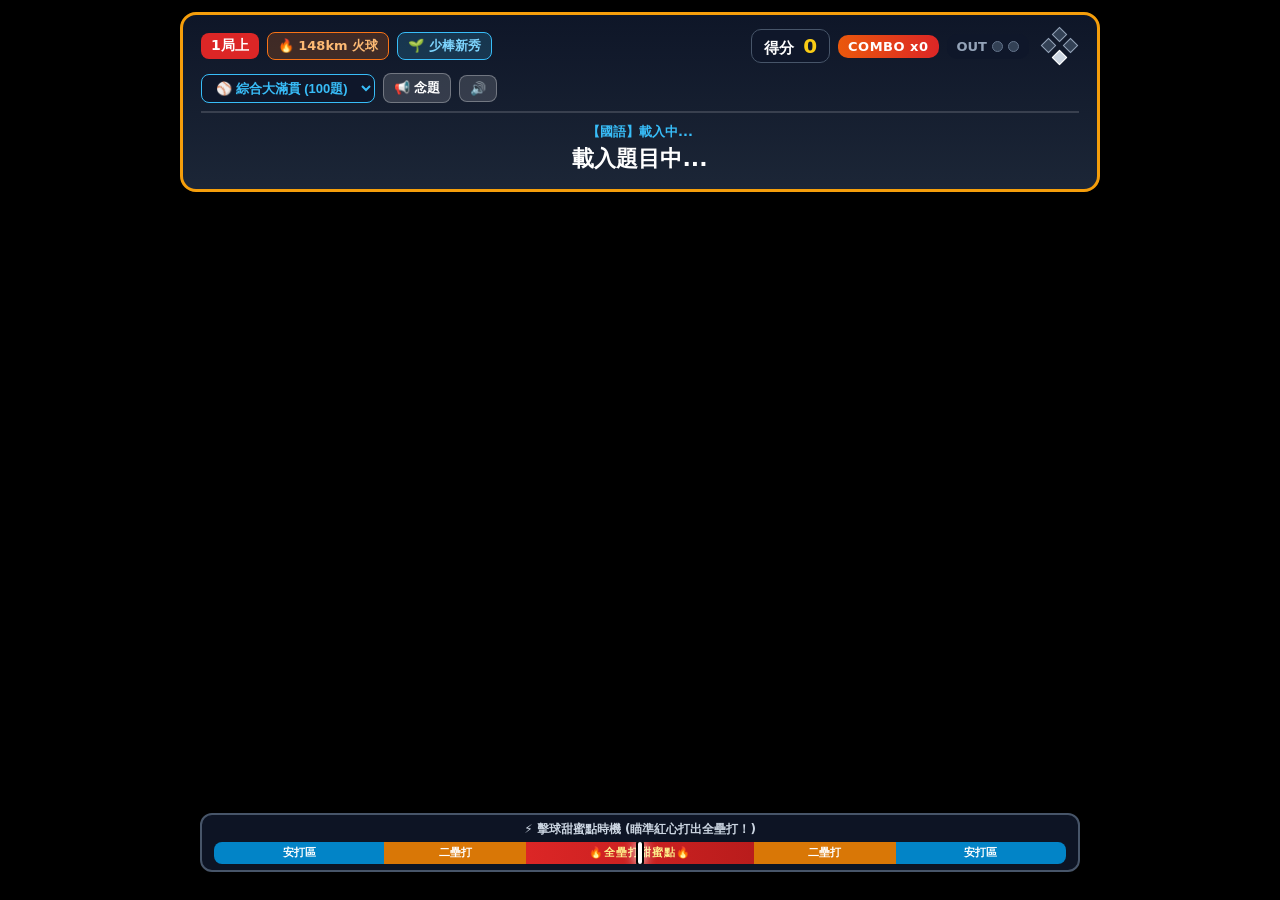
==== index.html @ 46ddd479 "feat: major redesign with Power Bar, Base Runners, Grand Slam, Follow-Ball Camera, Stadium Crowd and" ====
<!DOCTYPE html>
<html lang="zh-TW">
<head>
  <meta charset="UTF-8">
  <meta name="viewport" content="width=device-width, initial-scale=1.0, maximum-scale=1.0, user-scalable=no">
  <title>國小二年級期中考：3D 實況滿貫王</title>
  <link rel="stylesheet" href="./css/style.css">

  <script type="importmap">
  {
    "imports": {
      "three": "https://esm.sh/three@0.170.0",
      "canvas-confetti": "https://esm.sh/canvas-confetti@1.9.4"
    }
  }
  </script>
</head>
<body>
  <!-- 3D 棒球場渲染畫布 -->
  <div id="canvas-container"></div>

  <!-- 實況野球級：巨型大字橫幅特效 (HOME RUN / GRAND SLAM / DOUBLE / OUT) -->
  <div id="big-banner" class="banner-hidden">💥 HOME RUN!</div>

  <!-- 頂部電視轉播計分板與題目看板 -->
  <div id="jumbotron-hud">
    <div class="scoreboard-top">
      <!-- 左側：局數、球種與稱號 -->
      <div class="tv-left-group">
        <div class="inning-badge" id="hud-inning">1局上</div>
        <div class="pitch-badge" id="hud-pitch-type">🔥 148km 火球</div>
        <div class="rank-badge" id="hud-rank">🌱 少棒新秀</div>
      </div>

      <!-- 中央：得分、連擊 Combo、出局燈號與鑽石壘包圖 -->
      <div class="tv-center-group">
        <div class="score-pill">得分 <b id="hud-score">0</b></div>
        <div class="combo-pill" id="hud-combo">COMBO x0</div>
        <div class="outs-pill">
          OUT
          <span class="out-dot" id="out-1"></span>
          <span class="out-dot" id="out-2"></span>
        </div>
        <!-- 實況野球鑽石壘包燈號 -->
        <div class="diamond-Status" title="壘上跑者狀態">
          <div class="base-icon base-2" id="ui-base-2"></div>
          <div class="base-icon base-3" id="ui-base-3"></div>
          <div class="base-icon base-1" id="ui-base-1"></div>
          <div class="base-icon base-home"></div>
        </div>
      </div>

      <!-- 右側：科目切換、錯題特訓、語音與音效 -->
      <div class="hud-controls">
        <select id="select-mode" class="hud-select">
          <option value="all">⚾ 綜合大滿貫 (100題)</option>
          <option value="chinese">📖 康軒國語 (50題)</option>
          <option value="math">🔢 翰林數學 (50題)</option>
        </select>
        <button class="hud-btn btn-wrong hidden" id="btn-wrong-mode">🎯 錯題特訓 (0)</button>
        <button class="hud-btn" id="btn-speak" title="朗讀題目">📢 念題</button>
        <button class="hud-btn" id="btn-mute" title="音效開關">🔊</button>
      </div>
    </div>

    <!-- 題目主幹區 -->
    <div class="question-box">
      <div id="hud-subject">【國語】載入中...</div>
      <div id="hud-question">載入題目中...</div>
      <div id="hud-phonetic"></div>
    </div>
  </div>

  <!-- 底部打擊控制區：動態甜蜜點力量槽 + 左中右揮棒大按鍵 -->
  <div id="batting-controls">
    <!-- 擊球力量與甜蜜點瞄準條 -->
    <div class="power-bar-wrapper">
      <div class="power-bar-label">⚡ 擊球甜蜜點時機 (瞄準紅心打出全壘打！)</div>
      <div class="power-bar-track">
        <div class="zone-single">安打區</div>
        <div class="zone-double">二壘打</div>
        <div class="zone-homerun">🔥全壘打甜蜜點🔥</div>
        <div class="zone-double">二壘打</div>
        <div class="zone-single">安打區</div>
        <div id="power-cursor"></div>
      </div>
    </div>

    <!-- 左、中、右外野揮棒按鈕 -->
    <div id="options-container"></div>
  </div>

  <!-- 單球結果與教練戰術提示彈窗 -->
  <div id="feedback-modal" class="modal-overlay hidden">
    <div class="modal-card">
      <h2 class="modal-title" id="feedback-title">💥 全壘打 HOME RUN！</h2>
      <div class="modal-msg" id="feedback-msg">打擊詳情</div>
      <button class="action-btn" id="btn-next">下一打席 ⚾ (空白鍵)</button>
    </div>
  </div>

  <!-- 賽後 MVP 選手卡結算彈窗 -->
  <div id="final-modal" class="modal-overlay hidden">
    <div class="modal-card">
      <h2 class="modal-title" style="color: #f59e0b;">🏆 期中考大聯盟 MVP 選手卡</h2>
      <p id="final-rank-title" style="color: #38bdf8; font-weight: bold; font-size: 18px; margin-bottom: 6px;">稱號：台灣巨砲</p>
      
      <div class="mvp-stats">
        <div class="stat-item">
          <span class="stat-label">打擊率 (AVG)</span>
          <span class="stat-val" id="final-avg">.000</span>
        </div>
        <div class="stat-item">
          <span class="stat-label">全壘打 (HR)</span>
          <span class="stat-val" id="final-hr">0</span>
        </div>
        <div class="stat-item">
          <span class="stat-label">總打點 (RBI)</span>
          <span class="stat-val" id="final-score">0</span>
        </div>
      </div>

      <div id="final-wrong-summary" class="modal-msg" style="text-align: center;"></div>

      <div style="display: flex; gap: 10px; justify-content: center; flex-wrap: wrap;">
        <button class="action-btn" id="btn-restart">再打一場 🔄</button>
        <button class="action-btn btn-wrong-action hidden" id="btn-final-wrong">🎯 挑戰錯題特訓</button>
      </div>
    </div>
  </div>

  <script type="module">
    import { GameEngine } from './js/game.js';
    window.addEventListener('DOMContentLoaded', () => {
      new GameEngine();
    });
  </script>
</body>
</html>
---- css/style.css ----
* {
  box-sizing: border-box;
  margin: 0;
  padding: 0;
  user-select: none;
  -webkit-user-select: none;
}

body, html {
  width: 100%;
  height: 100%;
  overflow: hidden;
  font-family: system-ui, -apple-system, "Segoe UI", Roboto, "PingFang TC", "Microsoft JhengHei", sans-serif;
  background-color: #000;
}

#canvas-container {
  position: absolute;
  top: 0;
  left: 0;
  width: 100%;
  height: 100%;
  z-index: 1;
}

/* 擊球瞬間畫面震動特效 */
@keyframes shakeAnim {
  0% { transform: translate(0, 0) rotate(0deg); }
  20% { transform: translate(-8px, 6px) rotate(-1deg); }
  40% { transform: translate(8px, -6px) rotate(1deg); }
  60% { transform: translate(-6px, 4px) rotate(0deg); }
  80% { transform: translate(6px, -4px) rotate(0.5deg); }
  100% { transform: translate(0, 0) rotate(0deg); }
}

.screen-shake {
  animation: shakeAnim 0.35s ease-in-out;
}

/* ================= 巨型全壘打轉播大字橫幅 ================= */
#big-banner {
  position: absolute;
  top: 42%;
  left: 50%;
  transform: translate(-50%, -50%) scale(1);
  z-index: 40;
  font-size: 56px;
  font-weight: 900;
  color: #fef08a;
  text-shadow: 0 0 25px #ef4444, 0 6px 0 #991b1b, 0 10px 30px rgba(0,0,0,0.85);
  letter-spacing: 3px;
  pointer-events: none;
  white-space: nowrap;
  transition: all 0.25s cubic-bezier(0.175, 0.885, 0.32, 1.275);
}

#big-banner.banner-hidden {
  opacity: 0;
  transform: translate(-50%, -50%) scale(0.2);
}

/* ================= 頂部實況轉播計分板 ================= */
#jumbotron-hud {
  position: absolute;
  top: 12px;
  left: 50%;
  transform: translateX(-50%);
  width: 95%;
  max-width: 920px;
  background: linear-gradient(180deg, rgba(15, 23, 42, 0.95), rgba(30, 41, 59, 0.92));
  border: 3px solid #f59e0b;
  border-radius: 16px;
  box-shadow: 0 10px 35px rgba(0, 0, 0, 0.65);
  padding: 12px 18px;
  z-index: 10;
  color: #fff;
}

.scoreboard-top {
  display: flex;
  justify-content: space-between;
  align-items: center;
  flex-wrap: wrap;
  gap: 8px;
  border-bottom: 2px solid rgba(255, 255, 255, 0.15);
  padding-bottom: 8px;
  margin-bottom: 10px;
}

.tv-left-group, .tv-center-group, .hud-controls {
  display: flex;
  align-items: center;
  gap: 8px;
}

.inning-badge {
  background: #dc2626;
  color: #fff;
  padding: 4px 10px;
  border-radius: 8px;
  font-weight: 900;
  font-size: 14px;
}

.pitch-badge {
  background: rgba(249, 115, 22, 0.2);
  border: 1px solid #f97316;
  color: #fdba74;
  padding: 4px 10px;
  border-radius: 8px;
  font-weight: 700;
  font-size: 13px;
}

.rank-badge {
  background: rgba(56, 189, 248, 0.18);
  border: 1px solid #38bdf8;
  color: #7dd3fc;
  padding: 4px 10px;
  border-radius: 8px;
  font-weight: 700;
  font-size: 13px;
}

.score-pill {
  background: #0f172a;
  border: 1px solid #475569;
  padding: 4px 12px;
  border-radius: 10px;
  font-weight: 800;
  font-size: 15px;
}

.score-pill b {
  color: #facc15;
  font-size: 20px;
  margin-left: 4px;
}

.combo-pill {
  background: linear-gradient(90deg, #ea580c, #dc2626);
  color: #fff;
  padding: 4px 10px;
  border-radius: 10px;
  font-weight: 900;
  font-size: 13px;
  letter-spacing: 0.5px;
}

.outs-pill {
  display: flex;
  align-items: center;
  gap: 5px;
  background: #0f172a;
  padding: 5px 10px;
  border-radius: 10px;
  font-size: 13px;
  font-weight: 900;
  color: #94a3b8;
}

.out-dot {
  width: 11px;
  height: 11px;
  border-radius: 50%;
  background: #334155;
  border: 1px solid #64748b;
}

.out-dot.active {
  background: #ef4444;
  box-shadow: 0 0 8px #ef4444;
  border-color: #fca5a5;
}

/* 實況野球鑽石壘包狀態圖 */
.diamond-Status {
  position: relative;
  width: 38px;
  height: 38px;
  margin-left: 4px;
}

.base-icon {
  position: absolute;
  width: 11px;
  height: 11px;
  background: #334155;
  border: 1.5px solid #94a3b8;
  transform: rotate(45deg);
  transition: all 0.2s;
}

.base-icon.active {
  background: #facc15;
  border-color: #fef08a;
  box-shadow: 0 0 10px #facc15;
}

.base-2 { top: 2px; left: 13px; }
.base-3 { top: 13px; left: 2px; }
.base-1 { top: 13px; left: 24px; }
.base-home {
  bottom: 2px;
  left: 13px;
  background: #cbd5e1;
  border-color: #fff;
}

.hud-select {
  background: #0f172a;
  border: 1.5px solid #38bdf8;
  color: #38bdf8;
  padding: 5px 10px;
  border-radius: 8px;
  cursor: pointer;
  font-size: 13px;
  font-weight: bold;
  outline: none;
}

.hud-btn {
  background: rgba(255, 255, 255, 0.14);
  border: 1px solid rgba(255, 255, 255, 0.3);
  color: #fff;
  padding: 5px 10px;
  border-radius: 8px;
  cursor: pointer;
  font-size: 13px;
  font-weight: bold;
}

.hud-btn:hover {
  background: rgba(255, 255, 255, 0.28);
}

.btn-wrong {
  background: #dc2626;
  border-color: #fca5a5;
  animation: pulseBtn 1.5s infinite;
}

.hidden {
  display: none !important;
}

@keyframes pulseBtn {
  0%, 100% { transform: scale(1); }
  50% { transform: scale(1.06); }
}

.question-box {
  text-align: center;
}

#hud-subject {
  font-size: 13px;
  color: #38bdf8;
  font-weight: bold;
  margin-bottom: 3px;
}

#hud-question {
  font-size: 22px;
  font-weight: 800;
  color: #ffffff;
  line-height: 1.35;
}

.highlight-char {
  color: #fde047;
  background: rgba(234, 179, 8, 0.25);
  border: 2px solid #eab308;
  padding: 0 6px;
  border-radius: 6px;
  margin: 0 2px;
}

#hud-phonetic {
  font-size: 14px;
  color: #fcd34d;
  margin-top: 3px;
}

/* ================= 底部擊球甜蜜點力量槽 + 打擊按鈕 ================= */
#batting-controls {
  position: absolute;
  bottom: 18px;
  left: 50%;
  transform: translateX(-50%);
  width: 95%;
  max-width: 880px;
  z-index: 10;
  display: flex;
  flex-direction: column;
  gap: 10px;
}

.power-bar-wrapper {
  background: rgba(15, 23, 42, 0.88);
  border: 2px solid #475569;
  border-radius: 12px;
  padding: 6px 12px;
}

.power-bar-label {
  font-size: 12px;
  color: #cbd5e1;
  text-align: center;
  margin-bottom: 4px;
  font-weight: bold;
}

.power-bar-track {
  position: relative;
  height: 22px;
  border-radius: 8px;
  overflow: hidden;
  display: grid;
  grid-template-columns: 1.2fr 1fr 1.6fr 1fr 1.2fr;
  font-size: 11px;
  font-weight: 900;
  color: #fff;
  text-align: center;
  line-height: 22px;
}

.zone-single { background: #0284c7; }
.zone-double { background: #d97706; }
.zone-homerun {
  background: linear-gradient(90deg, #dc2626, #b91c1c);
  color: #fef08a;
  letter-spacing: 1px;
}

#power-cursor {
  position: absolute;
  top: -2px;
  bottom: -2px;
  left: 50%;
  width: 8px;
  background: #ffffff;
  border: 2px solid #000;
  border-radius: 4px;
  box-shadow: 0 0 12px #fff;
  transform: translateX(-50%);
  pointer-events: none;
}

#options-container {
  display: grid;
  grid-template-columns: repeat(3, 1fr);
  gap: 12px;
}

.batting-btn {
  background: linear-gradient(145deg, #1e293b, #0f172a);
  border: 2.5px solid #38bdf8;
  color: #ffffff;
  border-radius: 14px;
  padding: 14px 10px;
  cursor: pointer;
  display: flex;
  flex-direction: column;
  align-items: center;
  justify-content: center;
  gap: 5px;
  box-shadow: 0 6px 18px rgba(0, 0, 0, 0.55);
  transition: all 0.14s ease;
}

.batting-btn:hover:not(:disabled) {
  transform: translateY(-4px) scale(1.02);
  border-color: #facc15;
  background: linear-gradient(145deg, #1e3a8a, #0f172a);
  box-shadow: 0 8px 25px rgba(250, 204, 21, 0.45);
}

.batting-btn:active:not(:disabled) {
  transform: translateY(1px);
}

.batting-btn:disabled {
  opacity: 0.55;
  cursor: not-allowed;
}

.btn-zone {
  font-size: 12px;
  color: #7dd3fc;
  background: rgba(56, 189, 248, 0.15);
  padding: 2px 10px;
  border-radius: 10px;
  font-weight: bold;
}

.btn-text {
  font-size: 18px;
  font-weight: 900;
  color: #f8fafc;
  text-align: center;
}

/* ================= 彈窗與 MVP 選手卡 ================= */
.modal-overlay {
  position: absolute;
  top: 0;
  left: 0;
  width: 100%;
  height: 100%;
  background: rgba(0, 0, 0, 0.72);
  backdrop-filter: blur(4px);
  display: flex;
  align-items: center;
  justify-content: center;
  z-index: 50;
}

.modal-card {
  background: #0f172a;
  border: 3px solid #f59e0b;
  border-radius: 20px;
  padding: 26px 22px;
  width: 92%;
  max-width: 500px;
  text-align: center;
  color: #fff;
  box-shadow: 0 20px 50px rgba(0, 0, 0, 0.85);
}

.modal-title {
  font-size: 26px;
  font-weight: 900;
  margin-bottom: 14px;
}

.modal-msg {
  font-size: 16px;
  line-height: 1.6;
  color: #e2e8f0;
  margin-bottom: 20px;
  text-align: left;
  background: rgba(255, 255, 255, 0.06);
  padding: 14px;
  border-radius: 12px;
}

.action-btn {
  background: #f59e0b;
  color: #0f172a;
  border: none;
  font-size: 17px;
  font-weight: 900;
  padding: 12px 26px;
  border-radius: 24px;
  cursor: pointer;
  box-shadow: 0 4px 15px rgba(245, 158, 11, 0.5);
  transition: transform 0.1s;
}

.action-btn:hover {
  transform: scale(1.05);
  background: #fbbf24;
}

.btn-wrong-action {
  background: #ef4444;
  color: #fff;
  box-shadow: 0 4px 15px rgba(239, 68, 68, 0.5);
}

.mvp-stats {
  display: flex;
  justify-content: space-around;
  margin: 16px 0;
  background: rgba(255, 255, 255, 0.08);
  padding: 14px;
  border-radius: 14px;
}

.stat-item {
  display: flex;
  flex-direction: column;
  gap: 4px;
}

.stat-label {
  font-size: 13px;
  color: #94a3b8;
}

.stat-val {
  font-size: 26px;
  font-weight: 900;
  color: #facc15;
}

@media (max-width: 680px) {
  #hud-question { font-size: 17px; }
  .btn-text { font-size: 15px; }
  .batting-btn { padding: 10px 6px; }
  #big-banner { font-size: 36px; }
  .rank-badge, .pitch-badge { display: none; }
}
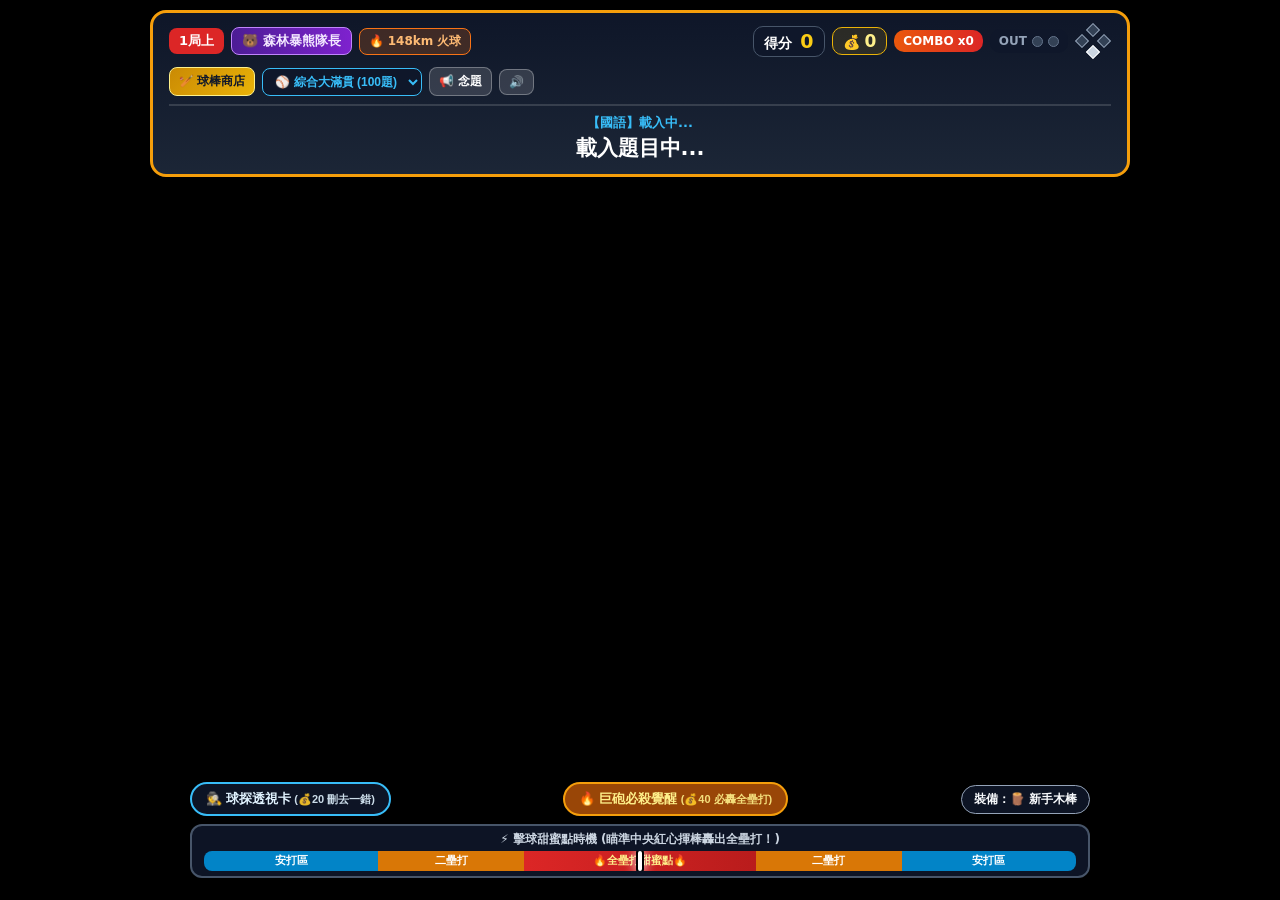
==== commit 3a7a1162: "feat: upgrade to v3.0 with 3 Boss Pitchers, Day/Sunset/Night Stadium, Bat Shop, Coins, Tactical Skil" ====
--- a/index.html
+++ b/index.html
@@ -3,7 +3,7 @@
 <head>
   <meta charset="UTF-8">
   <meta name="viewport" content="width=device-width, initial-scale=1.0, maximum-scale=1.0, user-scalable=no">
-  <title>國小二年級期中考：3D 實況滿貫王</title>
+  <title>國小二年級期中考：3D 實況滿貫王 3.0 傳奇魔王篇</title>
   <link rel="stylesheet" href="./css/style.css">
 
   <script type="importmap">
@@ -19,22 +19,26 @@
   <!-- 3D 棒球場渲染畫布 -->
   <div id="canvas-container"></div>
 
-  <!-- 實況野球級：巨型大字橫幅特效 (HOME RUN / GRAND SLAM / DOUBLE / OUT) -->
-  <div id="big-banner" class="banner-hidden">💥 HOME RUN!</div>
+  <!-- 實況野球級：巨型大字橫幅 + Statcast 飛行距離測速儀 -->
+  <div id="big-banner" class="banner-hidden">
+    <div id="banner-main">💥 HOME RUN!</div>
+    <div id="banner-statcast">📏 飛行距離：145 公尺 | 初速：172 km/h</div>
+  </div>
 
   <!-- 頂部電視轉播計分板與題目看板 -->
   <div id="jumbotron-hud">
     <div class="scoreboard-top">
-      <!-- 左側：局數、球種與稱號 -->
+      <!-- 左側：局數、魔王投手資訊與球種 -->
       <div class="tv-left-group">
         <div class="inning-badge" id="hud-inning">1局上</div>
+        <div class="boss-badge" id="hud-boss">🐻 森林暴熊隊長</div>
         <div class="pitch-badge" id="hud-pitch-type">🔥 148km 火球</div>
-        <div class="rank-badge" id="hud-rank">🌱 少棒新秀</div>
       </div>
 
-      <!-- 中央：得分、連擊 Combo、出局燈號與鑽石壘包圖 -->
+      <!-- 中央：得分、金幣、連擊、出局燈號與鑽石壘包圖 -->
       <div class="tv-center-group">
         <div class="score-pill">得分 <b id="hud-score">0</b></div>
+        <div class="coin-pill" title="答對賺取金幣解鎖神兵球棒！">💰 <b id="hud-coins">0</b></div>
         <div class="combo-pill" id="hud-combo">COMBO x0</div>
         <div class="outs-pill">
           OUT
@@ -50,14 +54,15 @@
         </div>
       </div>
 
-      <!-- 右側：科目切換、錯題特訓、語音與音效 -->
+      <!-- 右側：神兵球棒店、科目切換、錯題特訓、語音與音效 -->
       <div class="hud-controls">
+        <button class="hud-btn btn-shop" id="btn-open-shop">🏏 球棒商店</button>
         <select id="select-mode" class="hud-select">
           <option value="all">⚾ 綜合大滿貫 (100題)</option>
           <option value="chinese">📖 康軒國語 (50題)</option>
           <option value="math">🔢 翰林數學 (50題)</option>
         </select>
-        <button class="hud-btn btn-wrong hidden" id="btn-wrong-mode">🎯 錯題特訓 (0)</button>
+        <button class="hud-btn btn-wrong hidden" id="btn-wrong-mode">🎯 錯題 (0)</button>
         <button class="hud-btn" id="btn-speak" title="朗讀題目">📢 念題</button>
         <button class="hud-btn" id="btn-mute" title="音效開關">🔊</button>
       </div>
@@ -71,11 +76,22 @@
     </div>
   </div>
 
-  <!-- 底部打擊控制區：動態甜蜜點力量槽 + 左中右揮棒大按鍵 -->
+  <!-- 底部打擊控制區：戰術技能卡 + 動態甜蜜點力量槽 + 左中右揮棒大按鍵 -->
   <div id="batting-controls">
+    <!-- 戰術道具與必殺技支援列 -->
+    <div class="tactical-bar">
+      <button class="skill-btn" id="btn-skill-5050" title="消耗 20 金幣，刪去一個錯誤球路！">
+        🕵️ 球探透視卡 <span class="skill-cost">(💰20 刪去一錯)</span>
+      </button>
+      <button class="skill-btn skill-fever" id="btn-skill-fever" title="消耗 40 金幣，本棒覺醒黃金氣場 100% 必出全壘打！">
+        🔥 巨砲必殺覺醒 <span class="skill-cost">(💰40 必轟全壘打)</span>
+      </button>
+      <div class="equipped-bat-tag" id="hud-bat-name">裝備：🪵 新手木棒</div>
+    </div>
+
     <!-- 擊球力量與甜蜜點瞄準條 -->
     <div class="power-bar-wrapper">
-      <div class="power-bar-label">⚡ 擊球甜蜜點時機 (瞄準紅心打出全壘打！)</div>
+      <div class="power-bar-label">⚡ 擊球甜蜜點時機 (瞄準中央紅心揮棒轟出全壘打！)</div>
       <div class="power-bar-track">
         <div class="zone-single">安打區</div>
         <div class="zone-double">二壘打</div>
@@ -88,6 +104,18 @@
 
     <!-- 左、中、右外野揮棒按鈕 -->
     <div id="options-container"></div>
+  </div>
+
+  <!-- 🏏 神兵球棒商店彈窗 -->
+  <div id="shop-modal" class="modal-overlay hidden">
+    <div class="modal-card shop-card">
+      <h2 class="modal-title" style="color: #facc15;">🏏 傳奇神兵球棒商店</h2>
+      <p style="color: #cbd5e1; font-size: 14px; margin-bottom: 12px;">
+        目前擁有金幣：<b style="color: #facc15; font-size: 20px;" id="shop-coin-count">0</b> 💰（答對題目即可賺取金幣！）
+      </p>
+      <div class="shop-grid" id="shop-items-container"></div>
+      <button class="action-btn" id="btn-close-shop" style="margin-top: 14px;">回到球場 ⚾</button>
+    </div>
   </div>
 
   <!-- 單球結果與教練戰術提示彈窗 -->
--- a/css/style.css
+++ b/css/style.css
@@ -23,35 +23,51 @@
   z-index: 1;
 }
 
-/* 擊球瞬間畫面震動特效 */
 @keyframes shakeAnim {
   0% { transform: translate(0, 0) rotate(0deg); }
-  20% { transform: translate(-8px, 6px) rotate(-1deg); }
-  40% { transform: translate(8px, -6px) rotate(1deg); }
-  60% { transform: translate(-6px, 4px) rotate(0deg); }
-  80% { transform: translate(6px, -4px) rotate(0.5deg); }
+  20% { transform: translate(-10px, 7px) rotate(-1.2deg); }
+  40% { transform: translate(10px, -7px) rotate(1.2deg); }
+  60% { transform: translate(-7px, 5px) rotate(0deg); }
+  80% { transform: translate(7px, -5px) rotate(0.6deg); }
   100% { transform: translate(0, 0) rotate(0deg); }
 }
 
 .screen-shake {
-  animation: shakeAnim 0.35s ease-in-out;
-}
-
-/* ================= 巨型全壘打轉播大字橫幅 ================= */
+  animation: shakeAnim 0.38s ease-in-out;
+}
+
+/* ================= 巨型全壘打轉播橫幅 + Statcast ================= */
 #big-banner {
   position: absolute;
-  top: 42%;
+  top: 40%;
   left: 50%;
   transform: translate(-50%, -50%) scale(1);
   z-index: 40;
-  font-size: 56px;
+  text-align: center;
+  pointer-events: none;
+  transition: all 0.28s cubic-bezier(0.175, 0.885, 0.32, 1.275);
+}
+
+#banner-main {
+  font-size: 54px;
   font-weight: 900;
   color: #fef08a;
-  text-shadow: 0 0 25px #ef4444, 0 6px 0 #991b1b, 0 10px 30px rgba(0,0,0,0.85);
-  letter-spacing: 3px;
-  pointer-events: none;
+  text-shadow: 0 0 25px #ef4444, 0 6px 0 #991b1b, 0 12px 30px rgba(0,0,0,0.9);
+  letter-spacing: 2px;
   white-space: nowrap;
-  transition: all 0.25s cubic-bezier(0.175, 0.885, 0.32, 1.275);
+}
+
+#banner-statcast {
+  display: inline-block;
+  margin-top: 8px;
+  background: rgba(15, 23, 42, 0.92);
+  border: 2px solid #38bdf8;
+  color: #38bdf8;
+  font-size: 18px;
+  font-weight: 800;
+  padding: 5px 16px;
+  border-radius: 20px;
+  box-shadow: 0 6px 20px rgba(0,0,0,0.6);
 }
 
 #big-banner.banner-hidden {
@@ -62,16 +78,16 @@
 /* ================= 頂部實況轉播計分板 ================= */
 #jumbotron-hud {
   position: absolute;
-  top: 12px;
+  top: 10px;
   left: 50%;
   transform: translateX(-50%);
-  width: 95%;
-  max-width: 920px;
-  background: linear-gradient(180deg, rgba(15, 23, 42, 0.95), rgba(30, 41, 59, 0.92));
+  width: 96%;
+  max-width: 980px;
+  background: linear-gradient(180deg, rgba(15, 23, 42, 0.96), rgba(30, 41, 59, 0.92));
   border: 3px solid #f59e0b;
   border-radius: 16px;
-  box-shadow: 0 10px 35px rgba(0, 0, 0, 0.65);
-  padding: 12px 18px;
+  box-shadow: 0 10px 35px rgba(0, 0, 0, 0.7);
+  padding: 10px 16px;
   z-index: 10;
   color: #fff;
 }
@@ -82,15 +98,15 @@
   align-items: center;
   flex-wrap: wrap;
   gap: 8px;
-  border-bottom: 2px solid rgba(255, 255, 255, 0.15);
+  border-bottom: 2px solid rgba(255, 255, 255, 0.14);
   padding-bottom: 8px;
-  margin-bottom: 10px;
+  margin-bottom: 8px;
 }
 
 .tv-left-group, .tv-center-group, .hud-controls {
   display: flex;
   align-items: center;
-  gap: 8px;
+  gap: 7px;
 }
 
 .inning-badge {
@@ -99,52 +115,61 @@
   padding: 4px 10px;
   border-radius: 8px;
   font-weight: 900;
-  font-size: 14px;
+  font-size: 13px;
+}
+
+.boss-badge {
+  background: linear-gradient(90deg, #4c1d95, #7e22ce);
+  border: 1.5px solid #c084fc;
+  color: #f3e8ff;
+  padding: 4px 10px;
+  border-radius: 8px;
+  font-weight: 800;
+  font-size: 13px;
 }
 
 .pitch-badge {
   background: rgba(249, 115, 22, 0.2);
   border: 1px solid #f97316;
   color: #fdba74;
-  padding: 4px 10px;
+  padding: 4px 9px;
   border-radius: 8px;
   font-weight: 700;
-  font-size: 13px;
-}
-
-.rank-badge {
-  background: rgba(56, 189, 248, 0.18);
-  border: 1px solid #38bdf8;
-  color: #7dd3fc;
-  padding: 4px 10px;
-  border-radius: 8px;
-  font-weight: 700;
-  font-size: 13px;
-}
-
-.score-pill {
+  font-size: 12px;
+}
+
+.score-pill, .coin-pill {
   background: #0f172a;
-  border: 1px solid #475569;
-  padding: 4px 12px;
+  border: 1.5px solid #475569;
+  padding: 3px 10px;
   border-radius: 10px;
   font-weight: 800;
-  font-size: 15px;
+  font-size: 14px;
 }
 
 .score-pill b {
   color: #facc15;
-  font-size: 20px;
-  margin-left: 4px;
+  font-size: 19px;
+  margin-left: 3px;
+}
+
+.coin-pill {
+  border-color: #eab308;
+  background: rgba(234, 179, 8, 0.12);
+}
+
+.coin-pill b {
+  color: #fef08a;
+  font-size: 17px;
 }
 
 .combo-pill {
   background: linear-gradient(90deg, #ea580c, #dc2626);
   color: #fff;
-  padding: 4px 10px;
+  padding: 4px 9px;
   border-radius: 10px;
   font-weight: 900;
-  font-size: 13px;
-  letter-spacing: 0.5px;
+  font-size: 12px;
 }
 
 .outs-pill {
@@ -152,9 +177,9 @@
   align-items: center;
   gap: 5px;
   background: #0f172a;
-  padding: 5px 10px;
+  padding: 5px 9px;
   border-radius: 10px;
-  font-size: 13px;
+  font-size: 12px;
   font-weight: 900;
   color: #94a3b8;
 }
@@ -173,18 +198,16 @@
   border-color: #fca5a5;
 }
 
-/* 實況野球鑽石壘包狀態圖 */
 .diamond-Status {
   position: relative;
-  width: 38px;
-  height: 38px;
-  margin-left: 4px;
+  width: 36px;
+  height: 36px;
 }
 
 .base-icon {
   position: absolute;
-  width: 11px;
-  height: 11px;
+  width: 10px;
+  height: 10px;
   background: #334155;
   border: 1.5px solid #94a3b8;
   transform: rotate(45deg);
@@ -211,10 +234,10 @@
   background: #0f172a;
   border: 1.5px solid #38bdf8;
   color: #38bdf8;
-  padding: 5px 10px;
+  padding: 5px 8px;
   border-radius: 8px;
   cursor: pointer;
-  font-size: 13px;
+  font-size: 12px;
   font-weight: bold;
   outline: none;
 }
@@ -223,15 +246,26 @@
   background: rgba(255, 255, 255, 0.14);
   border: 1px solid rgba(255, 255, 255, 0.3);
   color: #fff;
-  padding: 5px 10px;
+  padding: 5px 9px;
   border-radius: 8px;
   cursor: pointer;
-  font-size: 13px;
+  font-size: 12px;
   font-weight: bold;
 }
 
 .hud-btn:hover {
   background: rgba(255, 255, 255, 0.28);
+}
+
+.btn-shop {
+  background: linear-gradient(135deg, #ca8a04, #eab308);
+  color: #0f172a;
+  border-color: #fef08a;
+  font-weight: 900;
+}
+
+.btn-shop:hover {
+  background: #facc15;
 }
 
 .btn-wrong {
@@ -257,11 +291,11 @@
   font-size: 13px;
   color: #38bdf8;
   font-weight: bold;
-  margin-bottom: 3px;
+  margin-bottom: 2px;
 }
 
 #hud-question {
-  font-size: 22px;
+  font-size: 21px;
   font-weight: 800;
   color: #ffffff;
   line-height: 1.35;
@@ -277,43 +311,105 @@
 }
 
 #hud-phonetic {
-  font-size: 14px;
+  font-size: 13px;
   color: #fcd34d;
-  margin-top: 3px;
-}
-
-/* ================= 底部擊球甜蜜點力量槽 + 打擊按鈕 ================= */
+  margin-top: 2px;
+}
+
+/* ================= 底部戰術技能 + 力量槽 + 打擊按鈕 ================= */
 #batting-controls {
   position: absolute;
-  bottom: 18px;
+  bottom: 14px;
   left: 50%;
   transform: translateX(-50%);
   width: 95%;
-  max-width: 880px;
+  max-width: 900px;
   z-index: 10;
   display: flex;
   flex-direction: column;
-  gap: 10px;
+  gap: 8px;
+}
+
+.tactical-bar {
+  display: flex;
+  justify-content: space-between;
+  align-items: center;
+  gap: 8px;
+  flex-wrap: wrap;
+}
+
+.skill-btn {
+  background: rgba(15, 23, 42, 0.9);
+  border: 2px solid #38bdf8;
+  color: #e0f2fe;
+  padding: 6px 14px;
+  border-radius: 20px;
+  font-size: 13px;
+  font-weight: 800;
+  cursor: pointer;
+  transition: all 0.15s;
+}
+
+.skill-btn:hover:not(:disabled) {
+  transform: translateY(-2px);
+  background: #0284c7;
+  color: #fff;
+}
+
+.skill-btn:disabled {
+  opacity: 0.45;
+  cursor: not-allowed;
+}
+
+.skill-fever {
+  border-color: #f59e0b;
+  color: #fef08a;
+  background: rgba(180, 83, 9, 0.85);
+}
+
+.skill-fever:hover:not(:disabled) {
+  background: #d97706;
+}
+
+.skill-fever.active-fever {
+  background: linear-gradient(90deg, #dc2626, #f59e0b);
+  box-shadow: 0 0 18px #facc15;
+  animation: pulseBtn 0.8s infinite;
+}
+
+.skill-cost {
+  font-size: 11px;
+  opacity: 0.9;
+}
+
+.equipped-bat-tag {
+  background: rgba(15, 23, 42, 0.88);
+  border: 1.5px solid #94a3b8;
+  color: #f8fafc;
+  padding: 5px 12px;
+  border-radius: 16px;
+  font-size: 12px;
+  font-weight: bold;
 }
 
 .power-bar-wrapper {
-  background: rgba(15, 23, 42, 0.88);
+  background: rgba(15, 23, 42, 0.9);
   border: 2px solid #475569;
   border-radius: 12px;
-  padding: 6px 12px;
+  padding: 5px 12px;
 }
 
 .power-bar-label {
   font-size: 12px;
   color: #cbd5e1;
   text-align: center;
-  margin-bottom: 4px;
+  margin-bottom: 3px;
   font-weight: bold;
 }
 
 .power-bar-track {
   position: relative;
-  height: 22px;
+  height: 20px;
   border-radius: 8px;
   overflow: hidden;
   display: grid;
@@ -322,7 +418,7 @@
   font-weight: 900;
   color: #fff;
   text-align: center;
-  line-height: 22px;
+  line-height: 20px;
 }
 
 .zone-single { background: #0284c7; }
@@ -330,7 +426,6 @@
 .zone-homerun {
   background: linear-gradient(90deg, #dc2626, #b91c1c);
   color: #fef08a;
-  letter-spacing: 1px;
 }
 
 #power-cursor {
@@ -350,7 +445,7 @@
 #options-container {
   display: grid;
   grid-template-columns: repeat(3, 1fr);
-  gap: 12px;
+  gap: 10px;
 }
 
 .batting-btn {
@@ -358,13 +453,13 @@
   border: 2.5px solid #38bdf8;
   color: #ffffff;
   border-radius: 14px;
-  padding: 14px 10px;
+  padding: 12px 8px;
   cursor: pointer;
   display: flex;
   flex-direction: column;
   align-items: center;
   justify-content: center;
-  gap: 5px;
+  gap: 4px;
   box-shadow: 0 6px 18px rgba(0, 0, 0, 0.55);
   transition: all 0.14s ease;
 }
@@ -376,13 +471,15 @@
   box-shadow: 0 8px 25px rgba(250, 204, 21, 0.45);
 }
 
-.batting-btn:active:not(:disabled) {
-  transform: translateY(1px);
-}
-
 .batting-btn:disabled {
-  opacity: 0.55;
+  opacity: 0.35;
   cursor: not-allowed;
+}
+
+.batting-btn.eliminated-opt {
+  opacity: 0.22;
+  border-color: #475569;
+  text-decoration: line-through;
 }
 
 .btn-zone {
@@ -395,20 +492,20 @@
 }
 
 .btn-text {
-  font-size: 18px;
+  font-size: 17px;
   font-weight: 900;
   color: #f8fafc;
   text-align: center;
 }
 
-/* ================= 彈窗與 MVP 選手卡 ================= */
+/* ================= 神兵球棒商店與彈窗 ================= */
 .modal-overlay {
   position: absolute;
   top: 0;
   left: 0;
   width: 100%;
   height: 100%;
-  background: rgba(0, 0, 0, 0.72);
+  background: rgba(0, 0, 0, 0.76);
   backdrop-filter: blur(4px);
   display: flex;
   align-items: center;
@@ -420,25 +517,82 @@
   background: #0f172a;
   border: 3px solid #f59e0b;
   border-radius: 20px;
-  padding: 26px 22px;
+  padding: 24px 20px;
   width: 92%;
-  max-width: 500px;
+  max-width: 520px;
   text-align: center;
   color: #fff;
   box-shadow: 0 20px 50px rgba(0, 0, 0, 0.85);
 }
 
+.shop-card {
+  max-width: 600px;
+}
+
+.shop-grid {
+  display: grid;
+  grid-template-columns: repeat(2, 1fr);
+  gap: 10px;
+  margin-top: 8px;
+}
+
+.shop-item {
+  background: rgba(30, 41, 59, 0.9);
+  border: 2px solid #475569;
+  border-radius: 14px;
+  padding: 12px;
+  display: flex;
+  flex-direction: column;
+  align-items: center;
+  gap: 6px;
+}
+
+.shop-item.equipped {
+  border-color: #facc15;
+  background: rgba(234, 179, 8, 0.15);
+}
+
+.shop-item-title {
+  font-size: 16px;
+  font-weight: 900;
+  color: #fef08a;
+}
+
+.shop-item-desc {
+  font-size: 12px;
+  color: #cbd5e1;
+  line-height: 1.35;
+}
+
+.shop-buy-btn {
+  margin-top: 4px;
+  background: #38bdf8;
+  color: #0f172a;
+  border: none;
+  padding: 6px 16px;
+  border-radius: 14px;
+  font-weight: 900;
+  font-size: 13px;
+  cursor: pointer;
+}
+
+.shop-buy-btn:disabled {
+  background: #475569;
+  color: #94a3b8;
+  cursor: not-allowed;
+}
+
 .modal-title {
-  font-size: 26px;
-  font-weight: 900;
-  margin-bottom: 14px;
+  font-size: 25px;
+  font-weight: 900;
+  margin-bottom: 12px;
 }
 
 .modal-msg {
   font-size: 16px;
   line-height: 1.6;
   color: #e2e8f0;
-  margin-bottom: 20px;
+  margin-bottom: 18px;
   text-align: left;
   background: rgba(255, 255, 255, 0.06);
   padding: 14px;
@@ -449,32 +603,25 @@
   background: #f59e0b;
   color: #0f172a;
   border: none;
-  font-size: 17px;
-  font-weight: 900;
-  padding: 12px 26px;
+  font-size: 16px;
+  font-weight: 900;
+  padding: 10px 24px;
   border-radius: 24px;
   cursor: pointer;
   box-shadow: 0 4px 15px rgba(245, 158, 11, 0.5);
-  transition: transform 0.1s;
-}
-
-.action-btn:hover {
-  transform: scale(1.05);
-  background: #fbbf24;
 }
 
 .btn-wrong-action {
   background: #ef4444;
   color: #fff;
-  box-shadow: 0 4px 15px rgba(239, 68, 68, 0.5);
 }
 
 .mvp-stats {
   display: flex;
   justify-content: space-around;
-  margin: 16px 0;
+  margin: 14px 0;
   background: rgba(255, 255, 255, 0.08);
-  padding: 14px;
+  padding: 12px;
   border-radius: 14px;
 }
 
@@ -484,21 +631,15 @@
   gap: 4px;
 }
 
-.stat-label {
-  font-size: 13px;
-  color: #94a3b8;
-}
-
-.stat-val {
-  font-size: 26px;
-  font-weight: 900;
-  color: #facc15;
-}
+.stat-label { font-size: 13px; color: #94a3b8; }
+.stat-val { font-size: 25px; font-weight: 900; color: #facc15; }
 
 @media (max-width: 680px) {
   #hud-question { font-size: 17px; }
-  .btn-text { font-size: 15px; }
-  .batting-btn { padding: 10px 6px; }
-  #big-banner { font-size: 36px; }
-  .rank-badge, .pitch-badge { display: none; }
-}
+  .btn-text { font-size: 14px; }
+  .batting-btn { padding: 9px 5px; }
+  #banner-main { font-size: 32px; }
+  #banner-statcast { font-size: 13px; }
+  .pitch-badge { display: none; }
+  .shop-grid { grid-template-columns: 1fr; }
+}
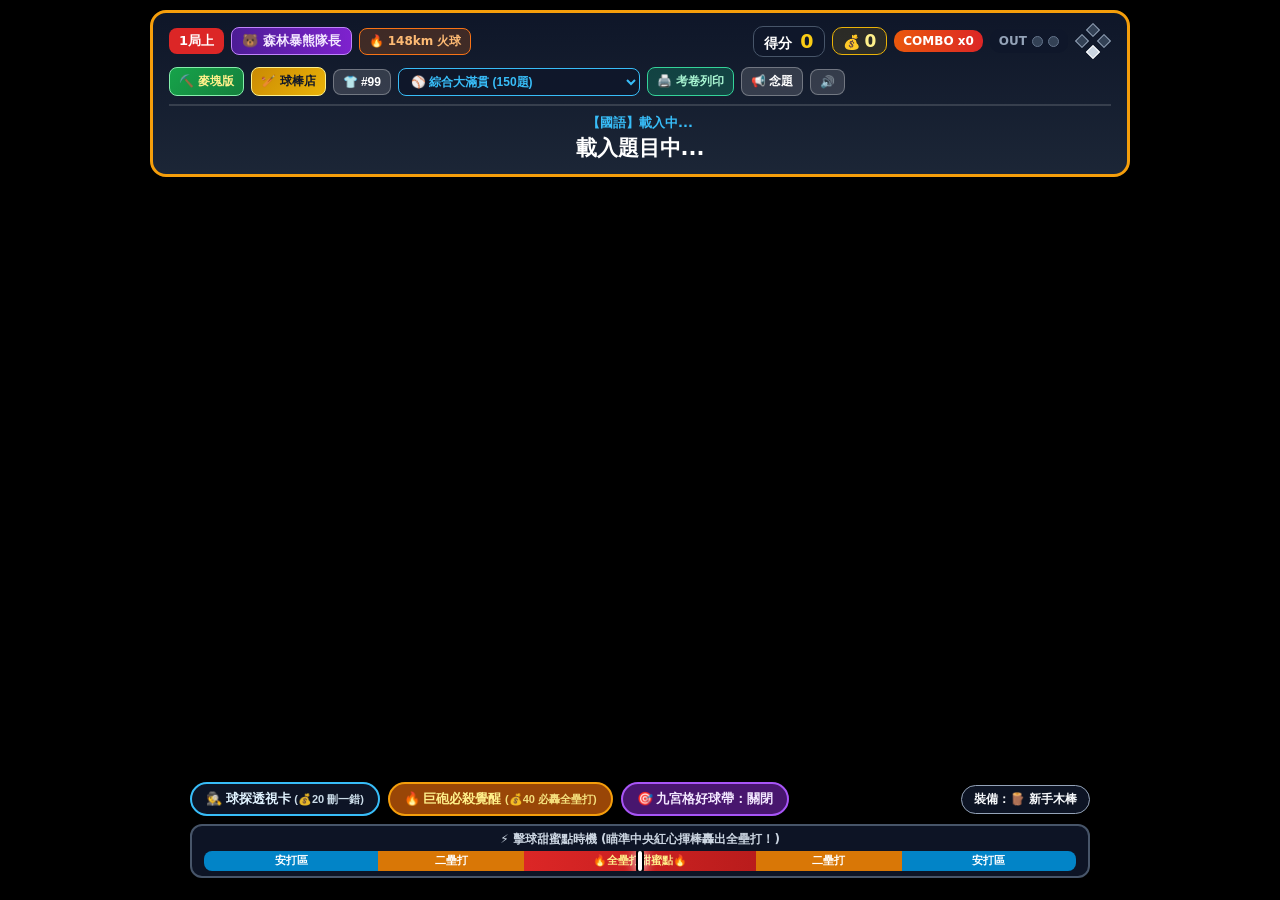
==== commit 229abe9f: "feat: 新增3D麥塊體素版、生活科50題與光影實驗室、A4考卷弱點雷達及PWA離線快取" ====
--- a/index.html
+++ b/index.html
@@ -3,8 +3,9 @@
 <head>
   <meta charset="UTF-8">
   <meta name="viewport" content="width=device-width, initial-scale=1.0, maximum-scale=1.0, user-scalable=no">
-  <title>國小二年級期中考：3D 實況滿貫王 3.0 傳奇魔王篇</title>
+  <title>國小二年級期中考：3D 實況滿貫王 4.0 傳奇魔王篇</title>
   <link rel="stylesheet" href="./css/style.css">
+  <link rel="manifest" href="./manifest.json">
 
   <script type="importmap">
   {
@@ -54,15 +55,44 @@
         </div>
       </div>
 
-      <!-- 右側：神兵球棒店、科目切換、錯題特訓、語音與音效 -->
+      <!-- 右側：神兵球棒店、球衣設定、科目/單元切換、紙本列印、錯題特訓、語音與音效 -->
       <div class="hud-controls">
-        <button class="hud-btn btn-shop" id="btn-open-shop">🏏 球棒商店</button>
-        <select id="select-mode" class="hud-select">
-          <option value="all">⚾ 綜合大滿貫 (100題)</option>
-          <option value="chinese">📖 康軒國語 (50題)</option>
-          <option value="math">🔢 翰林數學 (50題)</option>
+        <a href="./minecraft.html" class="hud-btn btn-mc" title="切換至 3D 麥塊方塊冒險版">⛏️ 麥塊版</a>
+        <button class="hud-btn btn-shop" id="btn-open-shop" title="購買與裝備傳奇球棒">🏏 球棒店</button>
+        <button class="hud-btn" id="btn-open-profile" title="自訂選手名字與球衣背號">👕 <span id="hud-jersey-badge">#99</span></button>
+        <select id="select-mode" class="hud-select" title="選擇挑戰科目或單元專項特訓">
+          <optgroup label="🏆 綜合與全科模式">
+            <option value="all">⚾ 綜合大滿貫 (150題)</option>
+            <option value="chinese">📖 康軒國語全範圍 (50題)</option>
+            <option value="math">🔢 翰林數學全範圍 (50題)</option>
+            <option value="life">🌱 生活課程全範圍 (50題)</option>
+          </optgroup>
+          <optgroup label="📖 康軒國語・題型專項">
+            <option value="chi_poly">🔤 國語：多音字辨析 (10題)</option>
+            <option value="chi_typo">🔍 國語：形近字與改錯 (10題)</option>
+            <option value="chi_radical">🧩 國語：部首與部件 (12題)</option>
+            <option value="chi_reading">📚 國語：第1~6課文意 (10題)</option>
+            <option value="chi_grammar">✍️ 國語：短語量詞與句型 (8題)</option>
+          </optgroup>
+          <optgroup label="🔢 翰林數學・單元專項">
+            <option value="math_u1">💯 數學U1：200以內的數 (12題)</option>
+            <option value="math_u2">➕ 數學U2：二位數加減法 (12題)</option>
+            <option value="math_u3">📏 數學U3：公分與斷尺 (10題)</option>
+            <option value="math_u4">🏃 數學U4：兩步驟應用 (10題)</option>
+            <option value="math_u5">📐 數學U5：平面圖形與直線 (6題)</option>
+          </optgroup>
+          <optgroup label="🌱 生活課程・主題專項">
+            <option value="life_u1">🍁 生活U1：秋天的觀察 (13題)</option>
+            <option value="life_u2">☀️ 生活U2：光與影子的遊戲 (15題)</option>
+            <option value="life_u3">🏘️ 生活U3：認識社區生活 (12題)</option>
+            <option value="life_u4">🛡️ 生活U4：校園安全與自理 (10題)</option>
+          </optgroup>
+          <optgroup label="🎯 弱點補強">
+            <option value="wrong" hidden>🎯 錯題特訓營</option>
+          </optgroup>
         </select>
         <button class="hud-btn btn-wrong hidden" id="btn-wrong-mode">🎯 錯題 (0)</button>
+        <a href="./print-exam.html" target="_blank" class="hud-btn btn-print" title="開啟可列印 A4 期中模擬考卷產生器">🖨️ 考卷列印</a>
         <button class="hud-btn" id="btn-speak" title="朗讀題目">📢 念題</button>
         <button class="hud-btn" id="btn-mute" title="音效開關">🔊</button>
       </div>
@@ -74,18 +104,38 @@
       <div id="hud-question">載入題目中...</div>
       <div id="hud-phonetic"></div>
     </div>
+
+    <!-- Phase 2.2：外野邊線爭議・互動式斷尺視覺量測台 (數學第 3 單元自動啟動) -->
+    <div id="ruler-widget-container" class="hidden"></div>
+
+    <!-- Phase 2.3：盜壘衝刺・兩步驟跑壘連鎖解題列 (數學第 4 單元自動啟動) -->
+    <div id="baserun-chain-container" class="hidden"></div>
+
+    <!-- 生活科第 2 單元：球場光與影子互動實驗室 -->
+    <div id="shadow-lab-container" class="hidden"></div>
+  </div>
+
+  <!-- Phase 2.1：好球帶九宮格投球靶心面板 (開啟九宮格模式時浮現於投手丘前方) -->
+  <div id="strike-zone-overlay" class="hidden">
+    <div class="sz-header">🎯 王牌九宮格好球帶（點擊正確答案靶板，投出火球擊碎它！）</div>
+    <div id="strike-zone-grid" class="sz-grid"></div>
   </div>
 
   <!-- 底部打擊控制區：戰術技能卡 + 動態甜蜜點力量槽 + 左中右揮棒大按鍵 -->
   <div id="batting-controls">
     <!-- 戰術道具與必殺技支援列 -->
     <div class="tactical-bar">
-      <button class="skill-btn" id="btn-skill-5050" title="消耗 20 金幣，刪去一個錯誤球路！">
-        🕵️ 球探透視卡 <span class="skill-cost">(💰20 刪去一錯)</span>
-      </button>
-      <button class="skill-btn skill-fever" id="btn-skill-fever" title="消耗 40 金幣，本棒覺醒黃金氣場 100% 必出全壘打！">
-        🔥 巨砲必殺覺醒 <span class="skill-cost">(💰40 必轟全壘打)</span>
-      </button>
+      <div class="tactical-left-skills">
+        <button class="skill-btn" id="btn-skill-5050" title="消耗 20 金幣，刪去一個錯誤球路！">
+          🕵️ 球探透視卡 <span class="skill-cost">(💰20 刪一錯)</span>
+        </button>
+        <button class="skill-btn skill-fever" id="btn-skill-fever" title="消耗 40 金幣，本棒覺醒黃金氣場 100% 必出全壘打！">
+          🔥 巨砲必殺覺醒 <span class="skill-cost">(💰40 必轟全壘打)</span>
+        </button>
+        <button class="skill-btn skill-grid-toggle" id="btn-toggle-pitchgrid" title="切換「經典三向揮棒」與「九宮格好球帶靶心模式」">
+          🎯 九宮格好球帶：關閉
+        </button>
+      </div>
       <div class="equipped-bat-tag" id="hud-bat-name">裝備：🪵 新手木棒</div>
     </div>
 
@@ -106,6 +156,30 @@
     <div id="options-container"></div>
   </div>
 
+  <!-- 👕 球員姓名與背號客製化彈窗 (Phase 3) -->
+  <div id="profile-modal" class="modal-overlay hidden">
+    <div class="modal-card">
+      <h2 class="modal-title" style="color: #38bdf8;">👕 客製化球員卡與球衣背號</h2>
+      <p style="color: #cbd5e1; font-size: 14px; margin-bottom: 14px;">
+        設定你的名字與幸運背號，會即時印在 3D 打者球衣背後與賽後 MVP 球員卡上喔！
+      </p>
+      <div class="profile-form">
+        <label class="profile-label">
+          <span>選手姓名／暱稱：</span>
+          <input type="text" id="input-player-name" class="profile-input" maxlength="8" placeholder="例如：小智、台灣巨砲">
+        </label>
+        <label class="profile-label">
+          <span>球衣背號 (0~99)：</span>
+          <input type="number" id="input-jersey-num" class="profile-input" min="0" max="99" placeholder="99">
+        </label>
+      </div>
+      <div style="display: flex; gap: 10px; justify-content: center; margin-top: 16px;">
+        <button class="action-btn" id="btn-save-profile">✅ 儲存並換上球衣</button>
+        <button class="hud-btn" id="btn-close-profile" style="padding: 10px 18px;">取消</button>
+      </div>
+    </div>
+  </div>
+
   <!-- 🏏 神兵球棒商店彈窗 -->
   <div id="shop-modal" class="modal-overlay hidden">
     <div class="modal-card shop-card">
@@ -131,6 +205,7 @@
   <div id="final-modal" class="modal-overlay hidden">
     <div class="modal-card">
       <h2 class="modal-title" style="color: #f59e0b;">🏆 期中考大聯盟 MVP 選手卡</h2>
+      <p id="final-player-badge" style="color: #fef08a; font-weight: 900; font-size: 16px; margin-bottom: 4px;"></p>
       <p id="final-rank-title" style="color: #38bdf8; font-weight: bold; font-size: 18px; margin-bottom: 6px;">稱號：台灣巨砲</p>
       
       <div class="mvp-stats">
@@ -152,6 +227,7 @@
 
       <div style="display: flex; gap: 10px; justify-content: center; flex-wrap: wrap;">
         <button class="action-btn" id="btn-restart">再打一場 🔄</button>
+        <button class="action-btn btn-download-card" id="btn-download-card">📸 下載球員卡 (PNG)</button>
         <button class="action-btn btn-wrong-action hidden" id="btn-final-wrong">🎯 挑戰錯題特訓</button>
       </div>
     </div>
@@ -162,6 +238,11 @@
     window.addEventListener('DOMContentLoaded', () => {
       new GameEngine();
     });
+    if ('serviceWorker' in navigator) {
+      window.addEventListener('load', () => {
+        navigator.serviceWorker.register('./sw.js').catch(() => {});
+      });
+    }
   </script>
 </body>
 </html>
--- a/css/style.css
+++ b/css/style.css
@@ -616,6 +616,66 @@
   color: #fff;
 }
 
+/* ================= 引導式教學 (Scaffolding Coaching UI) ================= */
+.guide-step-card {
+  border-radius: 10px;
+  padding: 10px 12px;
+  margin-bottom: 10px;
+  font-size: 15px;
+  line-height: 1.55;
+}
+
+.guide-step-trap {
+  background: rgba(239, 68, 68, 0.16);
+  border-left: 4px solid #ef4444;
+  color: #fecaca;
+}
+
+.guide-step-think {
+  background: rgba(56, 189, 248, 0.16);
+  border-left: 4px solid #38bdf8;
+  color: #e0f2fe;
+}
+
+.guide-step-scaffold {
+  background: rgba(250, 204, 21, 0.15);
+  border: 1.5px dashed #facc15;
+  color: #fef08a;
+  margin-top: 8px;
+}
+
+.btn-reveal-clue {
+  width: 100%;
+  background: linear-gradient(90deg, #0284c7, #2563eb);
+  color: #ffffff;
+  border: 1.5px solid #7dd3fc;
+  padding: 8px 14px;
+  border-radius: 10px;
+  font-size: 14px;
+  font-weight: 800;
+  cursor: pointer;
+  margin-top: 4px;
+  transition: all 0.15s ease;
+}
+
+.btn-reveal-clue:hover {
+  background: linear-gradient(90deg, #0369a1, #1d4ed8);
+  transform: scale(1.01);
+}
+
+.coach-live-banner {
+  display: inline-block;
+  margin-top: 4px;
+  padding: 4px 12px;
+  background: rgba(234, 179, 8, 0.22);
+  border: 1.5px solid #facc15;
+  border-radius: 12px;
+  color: #fef08a !important;
+  font-weight: 800;
+  font-size: 14px !important;
+  animation: pulseBtn 2s infinite;
+}
+
 .mvp-stats {
   display: flex;
   justify-content: space-around;
@@ -633,6 +693,492 @@
 
 .stat-label { font-size: 13px; color: #94a3b8; }
 .stat-val { font-size: 25px; font-weight: 900; color: #facc15; }
+
+.btn-print {
+  text-decoration: none;
+  background: rgba(16, 185, 129, 0.25);
+  border-color: #34d399;
+  color: #a7f3d0;
+}
+
+.btn-print:hover {
+  background: rgba(16, 185, 129, 0.45);
+}
+
+.btn-mc {
+  text-decoration: none;
+  background: linear-gradient(135deg, #16a34a, #15803d);
+  border-color: #86efac;
+  color: #fef08a;
+  font-weight: 900;
+}
+
+.btn-mc:hover {
+  background: #22c55e;
+  color: #090d16;
+}
+
+.tactical-left-skills {
+  display: flex;
+  align-items: center;
+  gap: 8px;
+  flex-wrap: wrap;
+}
+
+.skill-grid-toggle {
+  border-color: #a855f7;
+  color: #f3e8ff;
+  background: rgba(88, 28, 135, 0.82);
+}
+
+.skill-grid-toggle.active-grid {
+  background: linear-gradient(90deg, #7e22ce, #ec4899);
+  border-color: #fef08a;
+  box-shadow: 0 0 14px rgba(236, 72, 153, 0.7);
+}
+
+.btn-download-card {
+  background: linear-gradient(135deg, #0284c7, #2563eb);
+  color: #fff;
+  box-shadow: 0 4px 15px rgba(37, 99, 235, 0.5);
+}
+
+/* ================= Phase 2.2: 外野邊線爭議・互動式斷尺視覺量測台 ================= */
+.ruler-challenge-box {
+  margin-top: 8px;
+  background: rgba(15, 23, 42, 0.92);
+  border: 1.5px solid #38bdf8;
+  border-radius: 12px;
+  padding: 8px 14px;
+}
+
+.ruler-header {
+  display: flex;
+  justify-content: space-between;
+  align-items: center;
+  font-size: 13px;
+  color: #bae6fd;
+  margin-bottom: 6px;
+  flex-wrap: wrap;
+  gap: 6px;
+}
+
+.ruler-hop-btn {
+  background: linear-gradient(90deg, #16a34a, #15803d);
+  color: #fff;
+  border: 1px solid #86efac;
+  border-radius: 14px;
+  padding: 3px 12px;
+  font-size: 12px;
+  font-weight: 800;
+  cursor: pointer;
+}
+
+.ruler-hop-btn:disabled {
+  background: #334155;
+  border-color: #64748b;
+  color: #fef08a;
+  cursor: default;
+}
+
+.ruler-visual-area {
+  position: relative;
+  height: 62px;
+  margin: 4px 12px 0;
+}
+
+.measured-object {
+  position: absolute;
+  top: 2px;
+  height: 22px;
+  border-radius: 6px;
+  border: 2px solid #fff;
+  display: flex;
+  align-items: center;
+  justify-content: center;
+  font-size: 12px;
+  font-weight: 900;
+  color: #0f172a;
+  box-shadow: 0 2px 8px rgba(0, 0, 0, 0.5);
+  z-index: 3;
+}
+
+.ruler-jump-arc {
+  position: absolute;
+  top: 4px;
+  height: 24px;
+  border-top: 3px dashed #facc15;
+  border-left: 2px solid #facc15;
+  border-right: 2px solid #facc15;
+  border-radius: 50% 50% 0 0;
+  z-index: 4;
+  display: flex;
+  justify-content: center;
+}
+
+.arc-badge {
+  background: #dc2626;
+  color: #fef08a;
+  font-size: 10px;
+  font-weight: 900;
+  padding: 0 4px;
+  border-radius: 6px;
+  height: 15px;
+  line-height: 15px;
+  margin-top: -10px;
+}
+
+.ruler-body {
+  position: absolute;
+  bottom: 0;
+  left: 0;
+  right: 0;
+  height: 32px;
+  background: linear-gradient(180deg, #fef08a, #eab308);
+  border: 2px solid #ca8a04;
+  border-radius: 4px;
+}
+
+.ruler-body.ruler-broken-left {
+  border-left: 4px dashed #dc2626;
+}
+
+.ruler-tick {
+  position: absolute;
+  top: 0;
+  transform: translateX(-50%);
+  display: flex;
+  flex-direction: column;
+  align-items: center;
+}
+
+.tick-line {
+  width: 2px;
+  height: 11px;
+  background: #0f172a;
+}
+
+.tick-num {
+  font-size: 12px;
+  font-weight: 900;
+  color: #0f172a;
+  margin-top: 1px;
+}
+
+.tick-highlight-start {
+  background: #2563eb;
+  color: #fff;
+  padding: 0 5px;
+  border-radius: 6px;
+}
+
+.tick-highlight-end {
+  background: #dc2626;
+  color: #fff;
+  padding: 0 5px;
+  border-radius: 6px;
+}
+
+/* ================= Phase 2.3: 盜壘衝刺・兩步驟跑壘連鎖 ================= */
+.baserun-chain-box {
+  margin-top: 8px;
+  background: rgba(30, 58, 138, 0.55);
+  border: 1.5px solid #facc15;
+  border-radius: 12px;
+  padding: 7px 12px;
+}
+
+.chain-step-row {
+  display: flex;
+  align-items: center;
+  justify-content: space-between;
+  flex-wrap: wrap;
+  gap: 8px;
+}
+
+.chain-title {
+  font-size: 13px;
+  font-weight: 800;
+  color: #fef08a;
+}
+
+.chain-choices {
+  display: flex;
+  gap: 6px;
+}
+
+.chain-choice-btn {
+  background: #0f172a;
+  border: 1.5px solid #38bdf8;
+  color: #e0f2fe;
+  padding: 4px 12px;
+  border-radius: 14px;
+  font-size: 12px;
+  font-weight: 900;
+  cursor: pointer;
+}
+
+.chain-choice-btn:hover:not(:disabled) {
+  background: #0284c7;
+  color: #fff;
+}
+
+.chain-choice-btn.chain-correct {
+  background: #16a34a;
+  border-color: #86efac;
+  color: #fff;
+}
+
+.chain-choice-btn.chain-wrong {
+  background: #7f1d1d;
+  border-color: #ef4444;
+  color: #fca5a5;
+  text-decoration: line-through;
+}
+
+.chain-step2-banner {
+  margin-top: 6px;
+  padding-top: 5px;
+  border-top: 1px dashed rgba(250, 204, 21, 0.4);
+  font-size: 13px;
+  color: #86efac;
+  text-align: center;
+}
+
+/* ================= Phase 2.4: 球場光與影子互動實驗室 (生活第2單元) ================= */
+.shadow-lab-box {
+  margin-top: 8px;
+  background: rgba(15, 23, 42, 0.72);
+  border: 1.5px solid #fbbf24;
+  border-radius: 12px;
+  padding: 8px 12px;
+}
+
+.shadow-lab-header {
+  display: flex;
+  flex-direction: column;
+  gap: 6px;
+  font-size: 12px;
+  color: #fef08a;
+  margin-bottom: 6px;
+}
+
+.shadow-lab-btns {
+  display: flex;
+  flex-wrap: wrap;
+  gap: 5px;
+}
+
+.shadow-mode-btn {
+  background: #1e293b;
+  border: 1.5px solid #38bdf8;
+  color: #e0f2fe;
+  padding: 3px 9px;
+  border-radius: 12px;
+  font-size: 11.5px;
+  font-weight: 800;
+  cursor: pointer;
+  transition: all 0.15s;
+}
+
+.shadow-mode-btn:hover,
+.shadow-mode-btn.active {
+  background: #f59e0b;
+  border-color: #fef08a;
+  color: #0f172a;
+}
+
+.shadow-stage {
+  position: relative;
+  height: 76px;
+  background: linear-gradient(180deg, #0c4a6e 0%, #14532d 72%, #166534 100%);
+  border-radius: 8px;
+  border: 1px solid rgba(255, 255, 255, 0.2);
+  overflow: hidden;
+}
+
+.compass-tag {
+  position: absolute;
+  top: 6px;
+  font-size: 11px;
+  font-weight: 900;
+  padding: 1px 6px;
+  border-radius: 6px;
+  background: rgba(15, 23, 42, 0.75);
+  color: #f8fafc;
+}
+
+.compass-east { left: 8px; border: 1px solid #f97316; }
+.compass-west { right: 8px; border: 1px solid #38bdf8; }
+
+.light-source-icon {
+  position: absolute;
+  font-size: 20px;
+  transform: translateX(-50%);
+  transition: all 0.28s ease;
+  filter: drop-shadow(0 0 8px #fde047);
+}
+
+.shadow-caster-player {
+  position: absolute;
+  left: 50%;
+  bottom: 24px;
+  transform: translateX(-50%);
+  background: #2563eb;
+  color: #fff;
+  font-size: 11px;
+  font-weight: 900;
+  padding: 2px 7px;
+  border-radius: 6px;
+  border: 1.5px solid #fef08a;
+  z-index: 2;
+}
+
+.casted-shadow {
+  position: absolute;
+  left: 50%;
+  bottom: 22px;
+  height: 11px;
+  background: rgba(9, 13, 22, 0.78);
+  color: #cbd5e1;
+  font-size: 9px;
+  font-weight: 800;
+  display: flex;
+  align-items: center;
+  justify-content: center;
+  border-radius: 8px;
+  transition: all 0.28s ease;
+  z-index: 1;
+}
+
+.shadow-lab-note {
+  position: absolute;
+  bottom: 2px;
+  left: 0;
+  right: 0;
+  text-align: center;
+  font-size: 11px;
+  font-weight: 800;
+  color: #fef08a;
+  background: rgba(9, 13, 22, 0.65);
+  padding: 1px 6px;
+}
+
+/* ================= Phase 2.1: 王牌投手九宮格好球帶 ================= */
+#strike-zone-overlay {
+  position: absolute;
+  top: 52%;
+  left: 50%;
+  transform: translate(-50%, -50%);
+  width: 92%;
+  max-width: 480px;
+  background: rgba(15, 23, 42, 0.86);
+  border: 3px solid #a855f7;
+  border-radius: 16px;
+  padding: 10px 12px;
+  z-index: 15;
+  box-shadow: 0 12px 35px rgba(0, 0, 0, 0.75);
+}
+
+.sz-header {
+  text-align: center;
+  font-size: 13px;
+  font-weight: 900;
+  color: #f3e8ff;
+  margin-bottom: 8px;
+}
+
+.sz-grid {
+  display: grid;
+  grid-template-columns: repeat(3, 1fr);
+  gap: 7px;
+}
+
+.sz-plate {
+  position: relative;
+  background: linear-gradient(145deg, #1e293b, #0f172a);
+  border: 2px solid #38bdf8;
+  border-radius: 10px;
+  padding: 10px 6px;
+  min-height: 54px;
+  color: #fff;
+  cursor: pointer;
+  display: flex;
+  flex-direction: column;
+  align-items: center;
+  justify-content: center;
+  transition: all 0.14s;
+}
+
+.sz-plate:hover:not(:disabled) {
+  transform: scale(1.04);
+  border-color: #facc15;
+  background: #1e3a8a;
+}
+
+.sz-num {
+  position: absolute;
+  top: 3px;
+  left: 6px;
+  font-size: 10px;
+  color: #94a3b8;
+  font-weight: 900;
+}
+
+.sz-label {
+  font-size: 13px;
+  font-weight: 900;
+  color: #f8fafc;
+  text-align: center;
+  line-height: 1.25;
+}
+
+.sz-plate.sz-eliminated, .sz-plate.sz-hit-wrong {
+  opacity: 0.25;
+  border-color: #ef4444;
+  text-decoration: line-through;
+  cursor: not-allowed;
+}
+
+.sz-plate.sz-hit-correct {
+  background: #16a34a;
+  border-color: #fef08a;
+  transform: scale(0.95);
+}
+
+/* ================= Phase 3: 球員姓名與背號設定表單 ================= */
+.profile-form {
+  display: flex;
+  flex-direction: column;
+  gap: 12px;
+  text-align: left;
+  background: rgba(255, 255, 255, 0.06);
+  padding: 14px;
+  border-radius: 12px;
+}
+
+.profile-label {
+  display: flex;
+  justify-content: space-between;
+  align-items: center;
+  font-size: 15px;
+  font-weight: 800;
+  color: #e2e8f0;
+  gap: 10px;
+}
+
+.profile-input {
+  background: #0f172a;
+  border: 2px solid #38bdf8;
+  color: #fef08a;
+  padding: 7px 12px;
+  border-radius: 10px;
+  font-size: 16px;
+  font-weight: 900;
+  width: 180px;
+  text-align: center;
+  outline: none;
+}
 
 @media (max-width: 680px) {
   #hud-question { font-size: 17px; }
@@ -642,4 +1188,7 @@
   #banner-statcast { font-size: 13px; }
   .pitch-badge { display: none; }
   .shop-grid { grid-template-columns: 1fr; }
-}
+  #strike-zone-overlay { top: 54%; width: 96%; }
+  .sz-plate { min-height: 46px; padding: 6px 4px; }
+  .sz-label { font-size: 12px; }
+}
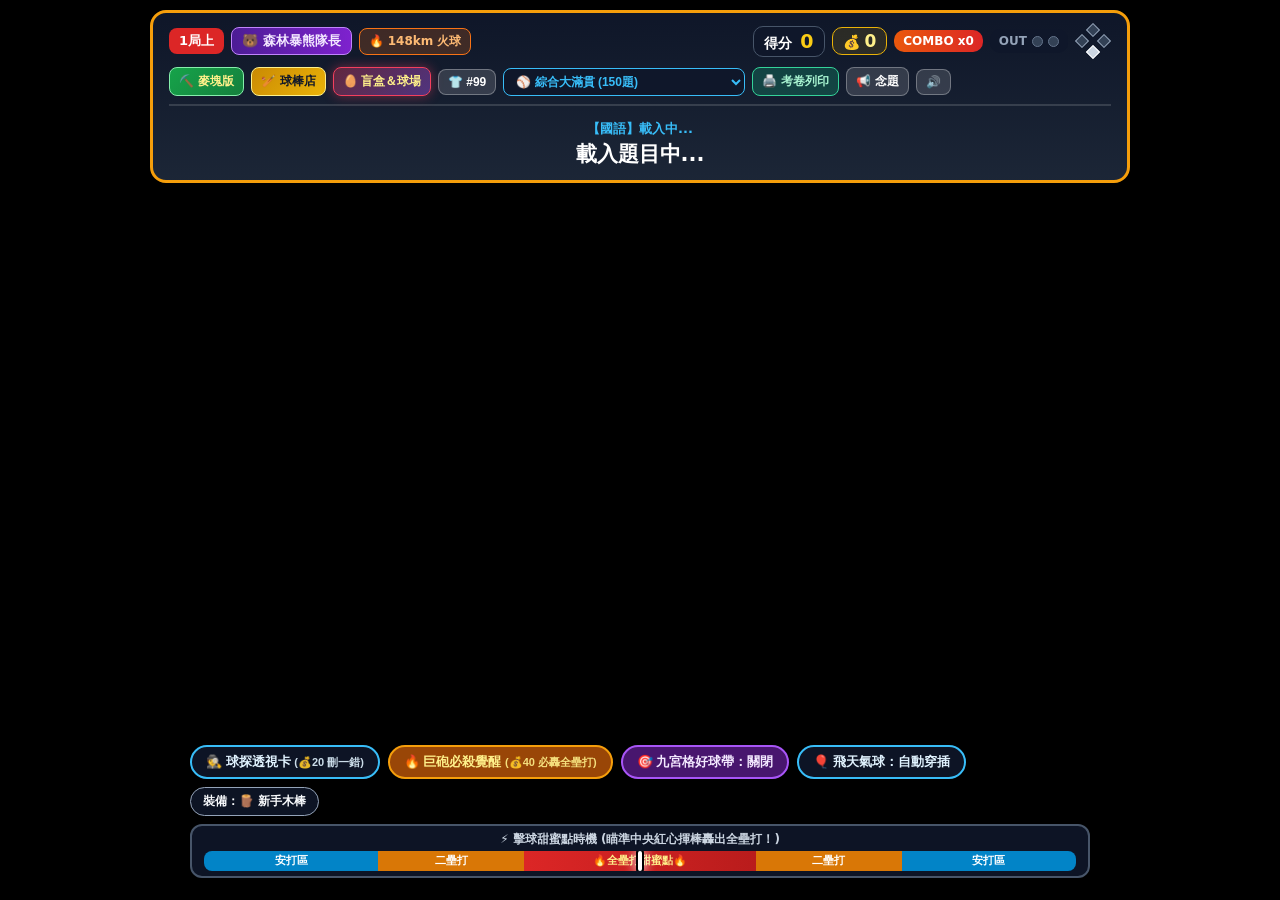
==== commit ef0df52c: "feat: 升級 5.0 爽感大改版（手動揮棒/狂暴連擊 QTE、肉鴿天賦、飛天靶心、3D 盲盒與球場/家園建造）" ====
--- a/index.html
+++ b/index.html
@@ -55,10 +55,11 @@
         </div>
       </div>
 
-      <!-- 右側：神兵球棒店、球衣設定、科目/單元切換、紙本列印、錯題特訓、語音與音效 -->
+      <!-- 右側：神兵球棒店、寵物盲盒與球場建造、球衣設定、科目/單元切換、紙本列印、錯題特訓、語音與音效 -->
       <div class="hud-controls">
         <a href="./minecraft.html" class="hud-btn btn-mc" title="切換至 3D 麥塊方塊冒險版">⛏️ 麥塊版</a>
         <button class="hud-btn btn-shop" id="btn-open-shop" title="購買與裝備傳奇球棒">🏏 球棒店</button>
+        <button class="hud-btn btn-pet-build" id="btn-open-pet-build" title="抽取 3D 神獸盲盒與擴建外野摩天輪樂園">🥚 盲盒＆球場</button>
         <button class="hud-btn" id="btn-open-profile" title="自訂選手名字與球衣背號">👕 <span id="hud-jersey-badge">#99</span></button>
         <select id="select-mode" class="hud-select" title="選擇挑戰科目或單元專項特訓">
           <optgroup label="🏆 綜合與全科模式">
@@ -100,6 +101,7 @@
 
     <!-- 題目主幹區 -->
     <div class="question-box">
+      <div id="active-buffs-bar" class="active-buffs-bar"></div>
       <div id="hud-subject">【國語】載入中...</div>
       <div id="hud-question">載入題目中...</div>
       <div id="hud-phonetic"></div>
@@ -134,6 +136,9 @@
         </button>
         <button class="skill-btn skill-grid-toggle" id="btn-toggle-pitchgrid" title="切換「經典三向揮棒」與「九宮格好球帶靶心模式」">
           🎯 九宮格好球帶：關閉
+        </button>
+        <button class="skill-btn skill-balloon-toggle" id="btn-toggle-balloon" title="開啟或關閉外野飛天熱氣球動態點破模式">
+          🎈 飛天氣球：自動穿插
         </button>
       </div>
       <div class="equipped-bat-tag" id="hud-bat-name">裝備：🪵 新手木棒</div>
--- a/css/style.css
+++ b/css/style.css
@@ -1192,3 +1192,384 @@
   .sz-plate { min-height: 46px; padding: 6px 4px; }
   .sz-label { font-size: 12px; }
 }
+
+/* ===================================================
+   5.0 爽感大改版：手動揮棒 QTE、肉鴿天賦卡、飛天靶心、3D 盲盒與球場建造
+   =================================================== */
+.btn-pet-build {
+  border-color: #f43f5e !important;
+  background: linear-gradient(135deg, rgba(244, 63, 94, 0.35), rgba(168, 85, 247, 0.4)) !important;
+  color: #fef08a !important;
+  box-shadow: 0 0 12px rgba(244, 63, 94, 0.45);
+}
+
+.active-buffs-bar {
+  display: flex;
+  flex-wrap: wrap;
+  gap: 6px;
+  justify-content: center;
+  margin-bottom: 6px;
+  pointer-events: auto;
+}
+
+.buff-pill {
+  background: rgba(15, 23, 42, 0.88);
+  border: 1.5px solid #38bdf8;
+  color: #e0f2fe;
+  font-size: 12px;
+  font-weight: 900;
+  padding: 3px 10px;
+  border-radius: 999px;
+  box-shadow: 0 2px 8px rgba(0, 0, 0, 0.4);
+}
+
+.buff-pill.encounter-pill {
+  border-color: #facc15;
+  background: linear-gradient(90deg, rgba(234, 179, 8, 0.3), rgba(244, 63, 94, 0.35));
+  color: #fef08a;
+  animation: pulseEncounter 1.2s infinite alternate;
+}
+
+.buff-pill.blitz-pill {
+  border-color: #ef4444;
+  background: rgba(220, 38, 38, 0.35);
+  color: #fecaca;
+}
+
+@keyframes pulseEncounter {
+  from { transform: scale(1); }
+  to { transform: scale(1.05); }
+}
+
+/* 🎯 手動揮棒 QTE 覆蓋層 */
+#action-qte-overlay.qte-overlay-active {
+  position: fixed;
+  inset: 0;
+  z-index: 120;
+  background: rgba(9, 13, 22, 0.82);
+  backdrop-filter: blur(5px);
+  display: flex;
+  align-items: center;
+  justify-content: center;
+  padding: 16px;
+  pointer-events: auto;
+}
+
+.qte-card {
+  background: linear-gradient(145deg, #0f172a, #1e293b);
+  border: 3px solid #facc15;
+  border-radius: 20px;
+  padding: 20px 24px;
+  max-width: 480px;
+  width: 100%;
+  text-align: center;
+  box-shadow: 0 18px 45px rgba(0, 0, 0, 0.75);
+}
+
+.qte-badge {
+  display: inline-block;
+  background: #16a34a;
+  color: #fff;
+  font-size: 13px;
+  font-weight: 900;
+  padding: 4px 12px;
+  border-radius: 999px;
+  margin-bottom: 8px;
+}
+
+.qte-title {
+  font-size: 20px;
+  font-weight: 900;
+  color: #fef08a;
+  margin-bottom: 14px;
+}
+
+.qte-arena {
+  position: relative;
+  width: 210px;
+  height: 210px;
+  margin: 0 auto 14px;
+  border-radius: 50%;
+  background: radial-gradient(circle, rgba(30, 41, 59, 0.95) 0%, rgba(15, 23, 42, 0.98) 100%);
+  border: 2px dashed rgba(148, 163, 184, 0.4);
+  cursor: pointer;
+  user-select: none;
+}
+
+.qte-sweet-zone {
+  position: absolute;
+  top: 50%;
+  left: 50%;
+  width: 82px;
+  height: 82px;
+  border-radius: 50%;
+  border: 4px solid #facc15;
+  background: rgba(250, 204, 21, 0.18);
+  box-shadow: 0 0 20px rgba(250, 204, 21, 0.5);
+  pointer-events: none;
+}
+
+.qte-approach-ring {
+  position: absolute;
+  top: 50%;
+  left: 50%;
+  width: 82px;
+  height: 82px;
+  border-radius: 50%;
+  border: 4px solid #38bdf8;
+  pointer-events: none;
+}
+
+.qte-ball-core {
+  position: absolute;
+  top: 50%;
+  left: 50%;
+  transform: translate(-50%, -50%);
+  font-size: 38px;
+  pointer-events: none;
+}
+
+.qte-hint {
+  font-size: 13px;
+  color: #cbd5e1;
+  margin-bottom: 12px;
+  font-weight: 700;
+}
+
+.qte-swing-btn {
+  width: 100%;
+  padding: 14px 18px;
+  border-radius: 14px;
+  border: 2px solid #fef08a;
+  background: linear-gradient(135deg, #ef4444, #f97316);
+  color: #fff;
+  font-size: 18px;
+  font-weight: 900;
+  cursor: pointer;
+  box-shadow: 0 6px 20px rgba(239, 68, 68, 0.5);
+  transition: transform 0.1s;
+}
+
+.qte-swing-btn:active {
+  transform: scale(0.96);
+}
+
+/* 🃏 Roguelike 三選一神裝天賦卡 */
+.roguelike-modal-card {
+  max-width: 720px !important;
+  border-color: #a855f7 !important;
+}
+
+.roguelike-cards-grid {
+  display: grid;
+  grid-template-columns: repeat(3, 1fr);
+  gap: 12px;
+}
+
+.roguelike-card-item {
+  background: linear-gradient(160deg, rgba(30, 41, 59, 0.95), rgba(15, 23, 42, 0.98));
+  border: 2px solid #a855f7;
+  border-radius: 16px;
+  padding: 16px 12px;
+  color: #f8fafc;
+  cursor: pointer;
+  display: flex;
+  flex-direction: column;
+  align-items: center;
+  justify-content: space-between;
+  gap: 8px;
+  transition: transform 0.18s ease, border-color 0.18s ease, box-shadow 0.18s ease;
+}
+
+.roguelike-card-item:hover {
+  transform: translateY(-6px);
+  border-color: #facc15;
+  box-shadow: 0 10px 26px rgba(168, 85, 247, 0.45);
+}
+
+.rogue-card-icon {
+  font-size: 42px;
+}
+
+.rogue-card-name {
+  font-size: 16px;
+  font-weight: 900;
+  color: #fef08a;
+}
+
+.rogue-card-desc {
+  font-size: 13px;
+  color: #cbd5e1;
+  line-height: 1.45;
+}
+
+.rogue-card-pick {
+  margin-top: 6px;
+  background: rgba(168, 85, 247, 0.3);
+  border: 1px solid #c084fc;
+  color: #f3e8ff;
+  font-size: 12px;
+  font-weight: 900;
+  padding: 5px 12px;
+  border-radius: 999px;
+}
+
+/* 🎈 飛天動態氣球靶心層 */
+#floating-targets-layer.floating-targets-active {
+  position: fixed;
+  top: 16%;
+  left: 50%;
+  transform: translateX(-50%);
+  width: min(760px, 95vw);
+  z-index: 38;
+  pointer-events: none;
+}
+
+.floating-mode-banner {
+  background: rgba(15, 23, 42, 0.88);
+  border: 2px solid #38bdf8;
+  color: #fef08a;
+  font-size: 13px;
+  font-weight: 900;
+  text-align: center;
+  padding: 5px 12px;
+  border-radius: 999px;
+  margin: 0 auto 10px;
+  width: fit-content;
+}
+
+.floating-targets-stage {
+  display: flex;
+  justify-content: space-around;
+  align-items: center;
+  gap: 12px;
+  min-height: 130px;
+  padding: 8px;
+}
+
+.floating-target-item {
+  pointer-events: auto;
+  background: linear-gradient(145deg, rgba(15, 23, 42, 0.92), rgba(30, 58, 138, 0.88));
+  border: 3px solid #facc15;
+  border-radius: 22px;
+  padding: 12px 16px;
+  color: #fff;
+  cursor: pointer;
+  display: flex;
+  flex-direction: column;
+  align-items: center;
+  gap: 4px;
+  min-width: 145px;
+  max-width: 220px;
+  box-shadow: 0 10px 25px rgba(0, 0, 0, 0.55);
+  transition: transform 0.15s;
+}
+
+.floating-target-item:hover {
+  border-color: #4ade80;
+  box-shadow: 0 0 22px rgba(74, 222, 128, 0.65);
+}
+
+.float-target-icon {
+  font-size: 30px;
+}
+
+.float-target-key {
+  font-size: 11px;
+  color: #93c5fd;
+  font-weight: 900;
+}
+
+.float-target-text {
+  font-size: 16px;
+  font-weight: 900;
+  color: #fef08a;
+  text-align: center;
+  word-break: break-word;
+}
+
+.float-anim-0 {
+  animation: floatBalloonA 3.2s ease-in-out infinite alternate;
+}
+.float-anim-1 {
+  animation: floatBalloonB 2.7s ease-in-out infinite alternate;
+}
+.float-anim-2 {
+  animation: floatBalloonC 3.5s ease-in-out infinite alternate;
+}
+
+@keyframes floatBalloonA {
+  0% { transform: translateY(-10px) rotate(-3deg); }
+  100% { transform: translateY(14px) rotate(3deg); }
+}
+@keyframes floatBalloonB {
+  0% { transform: translateY(12px) rotate(2deg); }
+  100% { transform: translateY(-14px) rotate(-3deg); }
+}
+@keyframes floatBalloonC {
+  0% { transform: translateY(-8px) rotate(3deg); }
+  100% { transform: translateY(12px) rotate(-2deg); }
+}
+
+.float-target-popped {
+  transform: scale(1.35) !important;
+  opacity: 0;
+  transition: all 0.15s ease-out;
+}
+
+/* 🥚 盲盒扭蛋區 */
+.gacha-hero-box {
+  background: linear-gradient(135deg, rgba(88, 28, 135, 0.55), rgba(30, 58, 138, 0.6));
+  border: 2px solid #c084fc;
+  border-radius: 14px;
+  padding: 12px 16px;
+  display: flex;
+  align-items: center;
+  justify-content: space-between;
+  gap: 12px;
+  text-align: left;
+  margin-bottom: 10px;
+}
+
+.gacha-pull-btn {
+  margin-top: 0 !important;
+  white-space: nowrap;
+  background: linear-gradient(135deg, #f59e0b, #ec4899) !important;
+  border: 2px solid #fef08a !important;
+}
+
+.gacha-win-banner {
+  background: rgba(22, 163, 74, 0.25);
+  border: 2px solid #4ade80;
+  color: #fef08a;
+  font-weight: 900;
+  padding: 10px 14px;
+  border-radius: 12px;
+  margin-bottom: 10px;
+}
+
+.pet-rarity-badge {
+  background: #a855f7;
+  color: #fff;
+  font-size: 11px;
+  padding: 2px 7px;
+  border-radius: 999px;
+  margin-left: 4px;
+}
+
+@media (max-width: 680px) {
+  .roguelike-cards-grid {
+    grid-template-columns: 1fr;
+  }
+  .gacha-hero-box {
+    flex-direction: column;
+    text-align: center;
+  }
+  .floating-target-item {
+    min-width: 100px;
+    padding: 8px 10px;
+  }
+  .float-target-text {
+    font-size: 14px;
+  }
+}
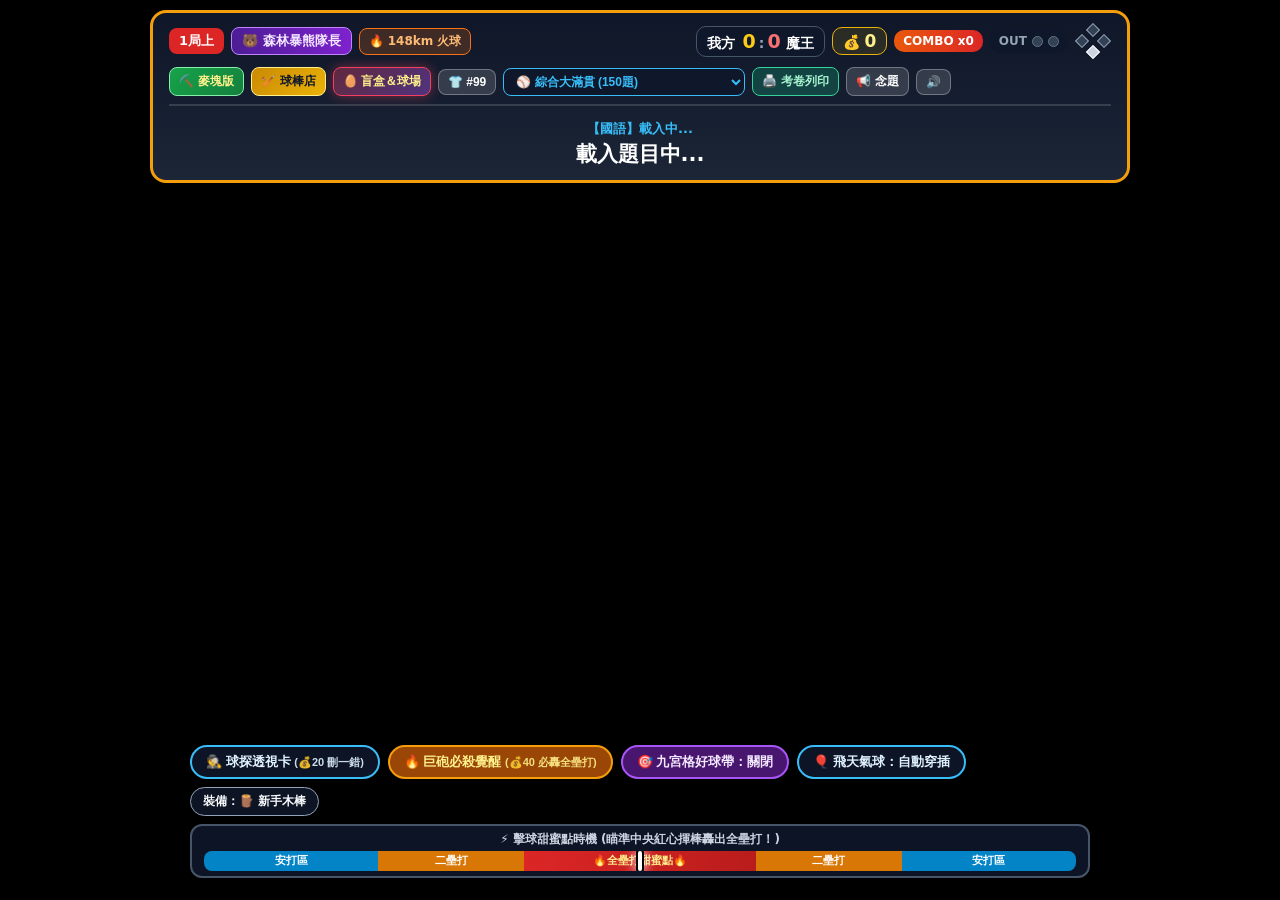
==== commit 000ecc80: "feat: 新增棒球版魔王敵我比分對戰與逆轉勝機制" ====
--- a/index.html
+++ b/index.html
@@ -38,7 +38,9 @@
 
       <!-- 中央：得分、金幣、連擊、出局燈號與鑽石壘包圖 -->
       <div class="tv-center-group">
-        <div class="score-pill">得分 <b id="hud-score">0</b></div>
+        <div class="score-pill" id="score-pill" title="我方得分 : 魔王得分（累積 3 次出局時，魔王會趁勢攻下 2 分！）">
+          我方 <b id="hud-score">0</b><span class="score-vs">:</span><b id="hud-boss-score" class="boss-score">0</b> 魔王
+        </div>
         <div class="coin-pill" title="答對賺取金幣解鎖神兵球棒！">💰 <b id="hud-coins">0</b></div>
         <div class="combo-pill" id="hud-combo">COMBO x0</div>
         <div class="outs-pill">
@@ -211,6 +213,7 @@
     <div class="modal-card">
       <h2 class="modal-title" style="color: #f59e0b;">🏆 期中考大聯盟 MVP 選手卡</h2>
       <p id="final-player-badge" style="color: #fef08a; font-weight: 900; font-size: 16px; margin-bottom: 4px;"></p>
+      <p id="final-result" style="font-weight: 900; font-size: 20px; margin-bottom: 6px;"></p>
       <p id="final-rank-title" style="color: #38bdf8; font-weight: bold; font-size: 18px; margin-bottom: 6px;">稱號：台灣巨砲</p>
       
       <div class="mvp-stats">
--- a/css/style.css
+++ b/css/style.css
@@ -151,6 +151,26 @@
   color: #facc15;
   font-size: 19px;
   margin-left: 3px;
+}
+
+.score-pill .score-vs {
+  color: #94a3b8;
+  margin: 0 3px;
+}
+
+.score-pill b.boss-score {
+  color: #f87171;
+  margin-left: 0;
+}
+
+.score-pill.behind {
+  border-color: #ef4444;
+  animation: score-behind-pulse 1.1s ease-in-out infinite;
+}
+
+@keyframes score-behind-pulse {
+  0%, 100% { box-shadow: 0 0 0 rgba(239, 68, 68, 0); }
+  50% { box-shadow: 0 0 14px rgba(239, 68, 68, 0.85); }
 }
 
 .coin-pill {
@@ -1181,6 +1201,10 @@
 }
 
 @media (max-width: 680px) {
+  .tv-center-group { gap: 4px; }
+  .score-pill { font-size: 11px; padding: 2px 5px; }
+  .score-pill b { font-size: 15px; margin-left: 1px; }
+  .score-pill .score-vs { margin: 0 1px; }
   #hud-question { font-size: 17px; }
   .btn-text { font-size: 14px; }
   .batting-btn { padding: 9px 5px; }
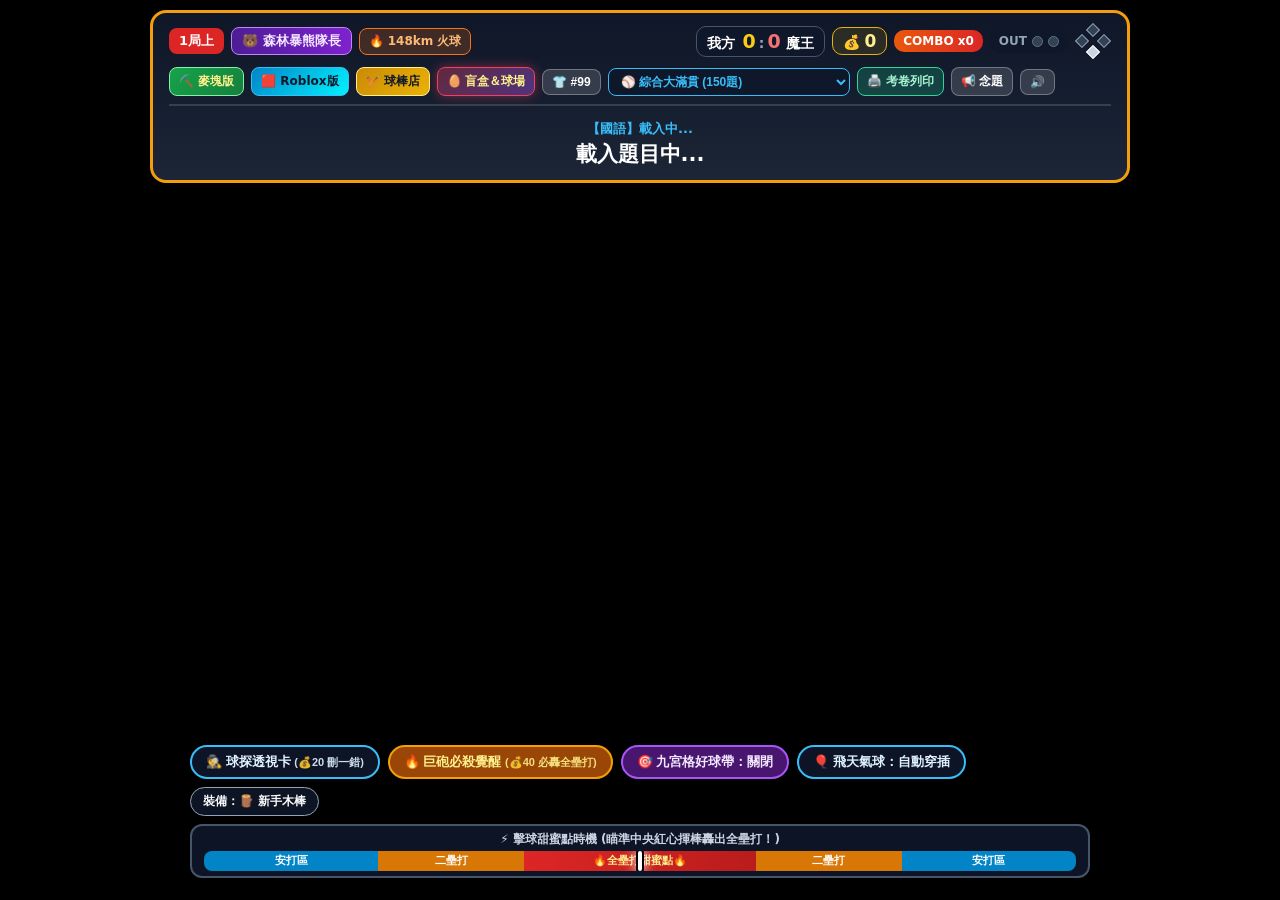
==== commit f6c51939: "feat: 新增 3D Roblox 極限跑酷障礙闖關版 (Roblox Obby Edition) 與三引擎切換" ====
--- a/index.html
+++ b/index.html
@@ -2,10 +2,11 @@
 <html lang="zh-TW">
 <head>
   <meta charset="UTF-8">
-  <meta name="viewport" content="width=device-width, initial-scale=1.0, maximum-scale=1.0, user-scalable=no">
-  <title>國小二年級期中考：3D 實況滿貫王 4.0 傳奇魔王篇</title>
+  <meta name="viewport" content="width=device-width, initial-scale=1.0">
+  <title>國小二年級期中考：3D 實況滿貫王 5.0 傳奇魔王篇</title>
   <link rel="stylesheet" href="./css/style.css">
   <link rel="manifest" href="./manifest.json">
+  <link rel="apple-touch-icon" href="./icons/icon-192.png">
 
   <script type="importmap">
   {
@@ -60,6 +61,7 @@
       <!-- 右側：神兵球棒店、寵物盲盒與球場建造、球衣設定、科目/單元切換、紙本列印、錯題特訓、語音與音效 -->
       <div class="hud-controls">
         <a href="./minecraft.html" class="hud-btn btn-mc" title="切換至 3D 麥塊方塊冒險版">⛏️ 麥塊版</a>
+        <a href="./roblox.html" class="hud-btn btn-roblox" title="切換至 3D Roblox 極限跑酷版">🟥 Roblox版</a>
         <button class="hud-btn btn-shop" id="btn-open-shop" title="購買與裝備傳奇球棒">🏏 球棒店</button>
         <button class="hud-btn btn-pet-build" id="btn-open-pet-build" title="抽取 3D 神獸盲盒與擴建外野摩天輪樂園">🥚 盲盒＆球場</button>
         <button class="hud-btn" id="btn-open-profile" title="自訂選手名字與球衣背號">👕 <span id="hud-jersey-badge">#99</span></button>
--- a/css/style.css
+++ b/css/style.css
@@ -286,6 +286,21 @@
 
 .btn-shop:hover {
   background: #facc15;
+}
+
+.btn-mc {
+  background: linear-gradient(135deg, #15803d, #16a34a);
+  color: #fff;
+  border-color: #86efac;
+  text-decoration: none;
+}
+
+.btn-roblox {
+  background: linear-gradient(135deg, #0284c7, #00f2fe);
+  color: #0f172a;
+  border-color: #38bdf8;
+  font-weight: 900;
+  text-decoration: none;
 }
 
 .btn-wrong {
